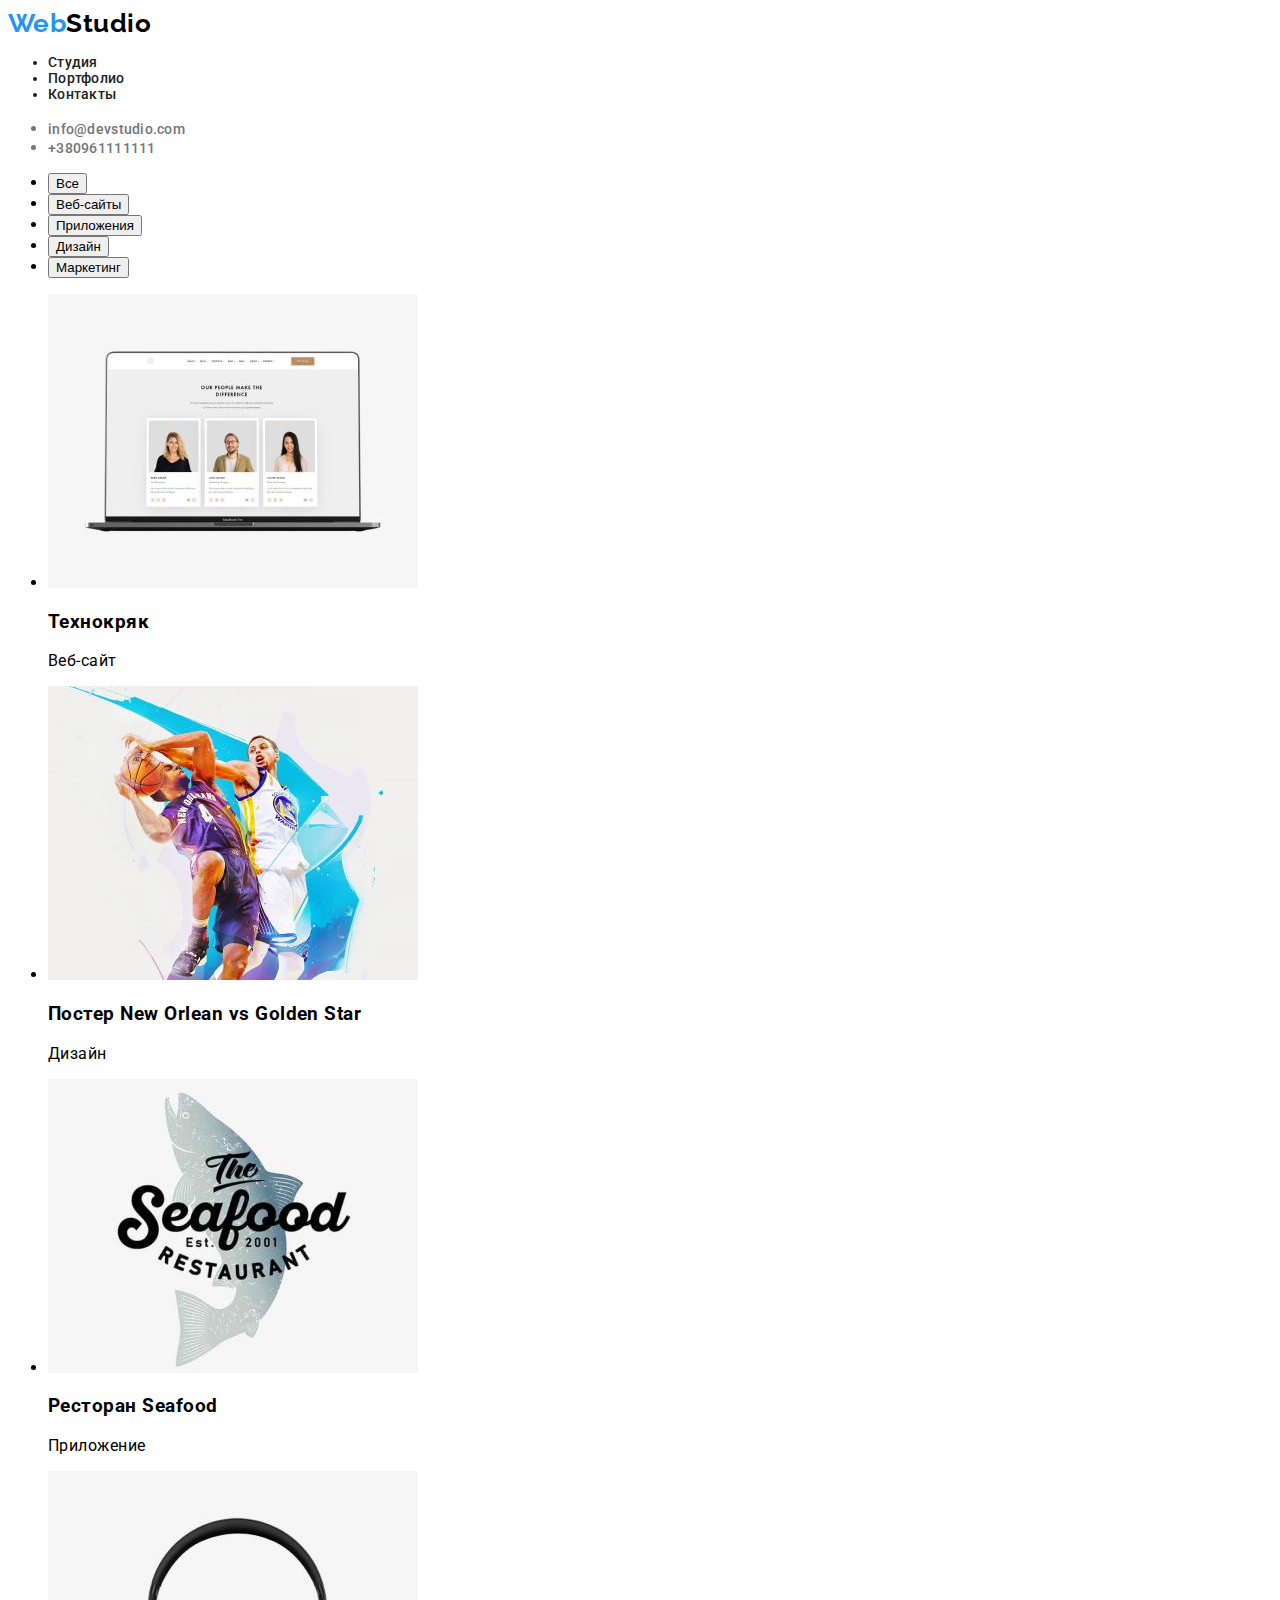
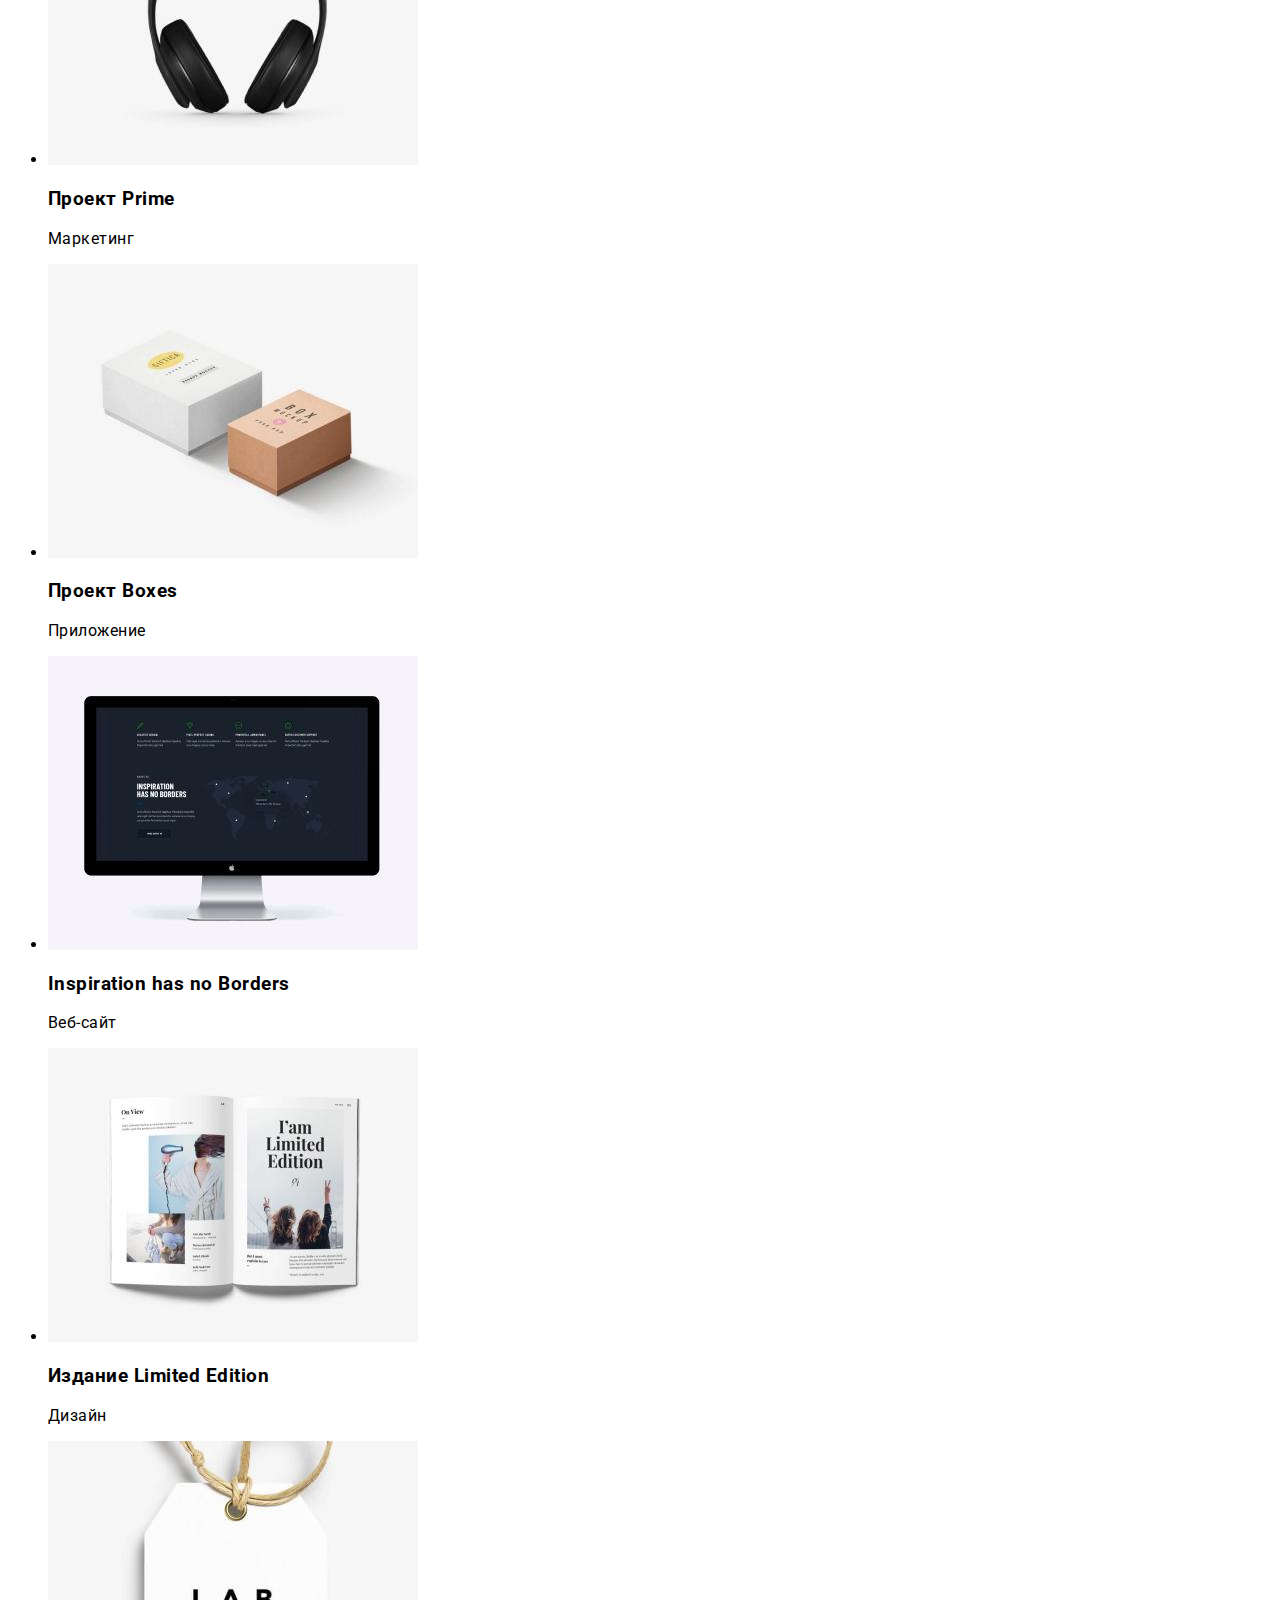
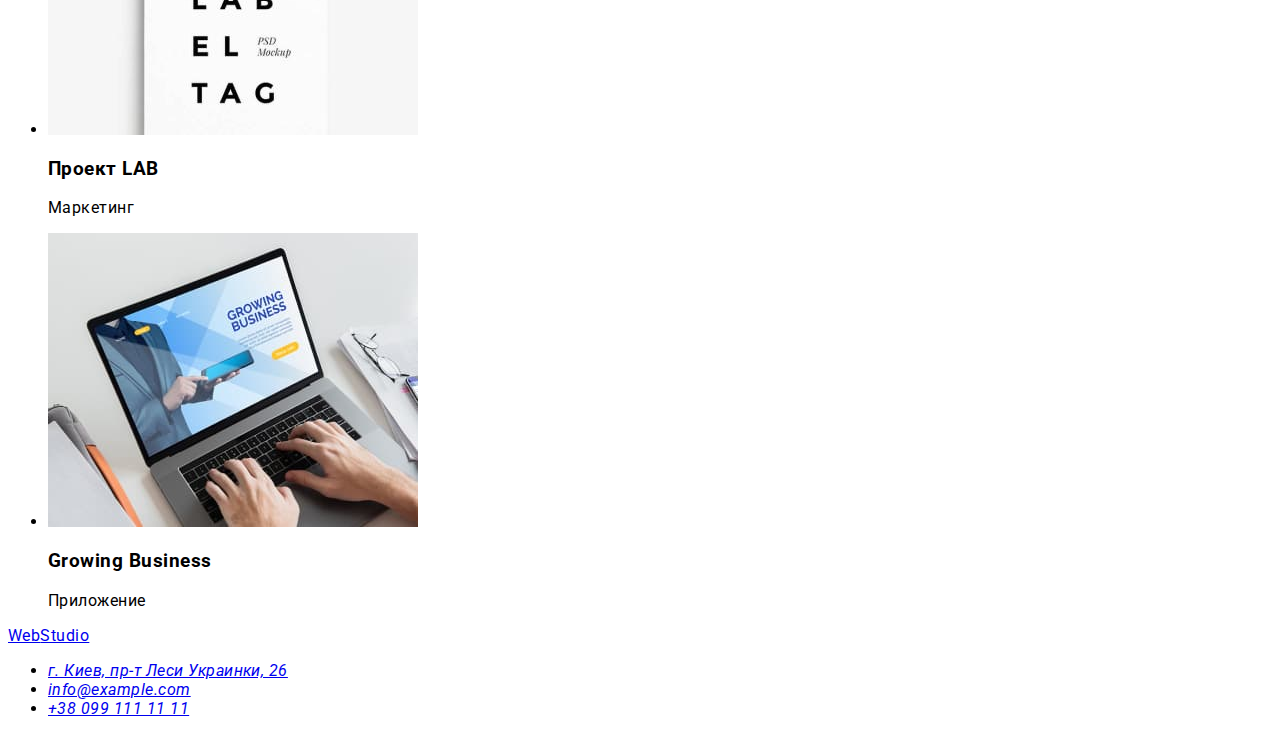
==== portfolio.html @ 9c573a6d "finished_header" ====
<!DOCTYPE html>
<html lang="ru">

<head>
    <meta charset="UTF-8" />
    <meta http-equiv="X-UA-Compatible" content="IE=edge" />
    <meta name="viewport" content="width=device-width, initial-scale=1.0" />
    <title>Портфолио</title>
    <link rel="preconnect" href="https://fonts.googleapis.com" />
    <link rel="preconnect" href="https://fonts.gstatic.com" crossorigin />
    <link
        href="https://fonts.googleapis.com/css2?family=Raleway:wght@700&family=Roboto:wght@400;500;700;900&display=swap"
        rel="stylesheet" />
    <link rel="stylesheet" href="./css/style.css" />
</head>

<body>
    <header class="header">
        <nav>
            <a href="./index.html" class="header-logo link"><span class="header-logo-text-1">Web</span><span class="header-logo-text-2">Studio</span></a>
            <ul class="header-list">
                <li class="header-item"><a class="header-link link" href="./index.html">Студия</a></li>
                <li class="header-item"><a class="header-link link" href="./portfolio.html">Портфолио</a></li>
                <li class="header-item"><a class="header-link link" href="">Контакты</a></li>
            </ul>
        </nav>
            <ul class="contacts-list">
                <li class="contacts-item"><a class="contacts-item-link header-link link" href="mailto:info@devstudio.com">info@devstudio.com</a></li>
                <li class="contacts-item"><a class="contacts-item-link header-link link" href="tel:+380961111111">+380961111111</a></li>
            </ul>
    </header>
    <main>
        <section>
            <h2 hidden>Фильтр работ</h2>
            <ul>
                <li><button type="button">Все</button></li>
                <li><button type="button">Веб-сайты</button></li>
                <li><button type="button">Приложения</button></li>
                <li><button type="button">Дизайн</button></li>
                <li><button type="button">Маркетинг</button></li>
            </ul>
        </section>
        <section>
            <h2 hidden>Примеры работ</h2>
            <ul>
                <li>
                    <img src="./images/portfolio/project_1.jpg" width="370"
                        alt="изображение ноутбука с открытой страницей сайта" />
                    <h3>Технокряк</h3>
                    <p>Веб-сайт</p>
                </li>
                <li>
                    <img src="./images/portfolio/project_2.jpg" width="370" alt="изображение двух баскетболистов" />
                    <h3>Постер <span lang="en">New Orlean vs Golden Star</span></h3>
                    <p>Дизайн</p>
                </li>
                <li>
                    <img src="./images/portfolio/project_3.jpg" width="370" alt="изображение логотипа ресторана" />
                    <h3>Ресторан <span lang="en">Seafood</span></h3>
                    <p>Приложение</p>
                </li>
                <li>
                    <img src="./images/portfolio/project_4.jpg" width="370" alt="изображение наушников" />
                    <h3>Проект <span lang="en">Prime</span></h3>
                    <p>Маркетинг</p>
                </li>
                <li>
                    <img src="./images/portfolio/project_5.jpg" width="370" alt="изображение двух коробок" />
                    <h3>Проект <span lang="en">Boxes</span></h3>
                    <p>Приложение</p>
                </li>
                <li>
                    <img src="./images/portfolio/project_6.jpg" width="370" alt="изображение монитора с Веб-сайтом" />
                    <h3 lang="en">Inspiration has no Borders</h3>
                    <p>Веб-сайт</p>
                </li>
                <li>
                    <img src="./images/portfolio/project_7.jpg" width="370" alt="изображение открытой киниги" />
                    <h3>Издание <span lang="en">Limited Edition</span></h3>
                    <p>Дизайн</p>
                </li>
                <li>
                    <img src="./images/portfolio/project_8.jpg" width="370" alt="изображение бирки с буквами" />
                    <h3>Проект <span lang="en">LAB</span></h3>
                    <p>Маркетинг</p>
                </li>
                <li>
                    <img src="./images/portfolio/project_9.jpg" width="370"
                        alt="изображение ноутбука и набора текста" />
                    <h3>Growing Business</h3>
                    <p>Приложение</p>
                </li>
            </ul>
        </section>
    </main>
    <footer>
        <a href="./index.html"><span>Web</span><span>Studio</span></a>
        <address>
            <ul>
                <li>
                    <a href="https://goo.gl/maps/av5Dg6FvkVRe6jFr5">г. Киев, пр-т Леси Украинки, 26</a>
                </li>
                <li><a href="mailto:info@example.com">info@example.com</a></li>
                <li><a href="tel:+380991111111">+38 099 111 11 11</a></li>
            </ul>
        </address>
    </footer>
</body>

</html>
---- css/style.css ----
:root {
    --primary-text-color: #212121;
    --secondary-text-color: #757575;
    --accent-color: #2196F3;

}

body {
    font-family: 'Roboto', sans-serif;
    letter-spacing: 0.03em;
}

.header-logo {
    font-family: 'Raleway', sans-serif;
    font-weight: 700;
    font-size: 26px;
    line-height: 1.19;
}

.link {
    text-decoration: none;
} 
.link:hover,
.link:focus {
    color: var(--accent-color);
}

.header-logo-text-1 {
    color: var(--accent-color) ;

}

.header-logo-text-2 {
    color: #000000;
    }
.header-item, .header-link {
    color: var(--primary-text-color);
    font-weight: 500;
    font-size: 14px; 
    line-height: 1.14;
    letter-spacing: 0.02em;
}   

.contacts-item, .contacts-item-link {
    color: var(--secondary-text-color);

}
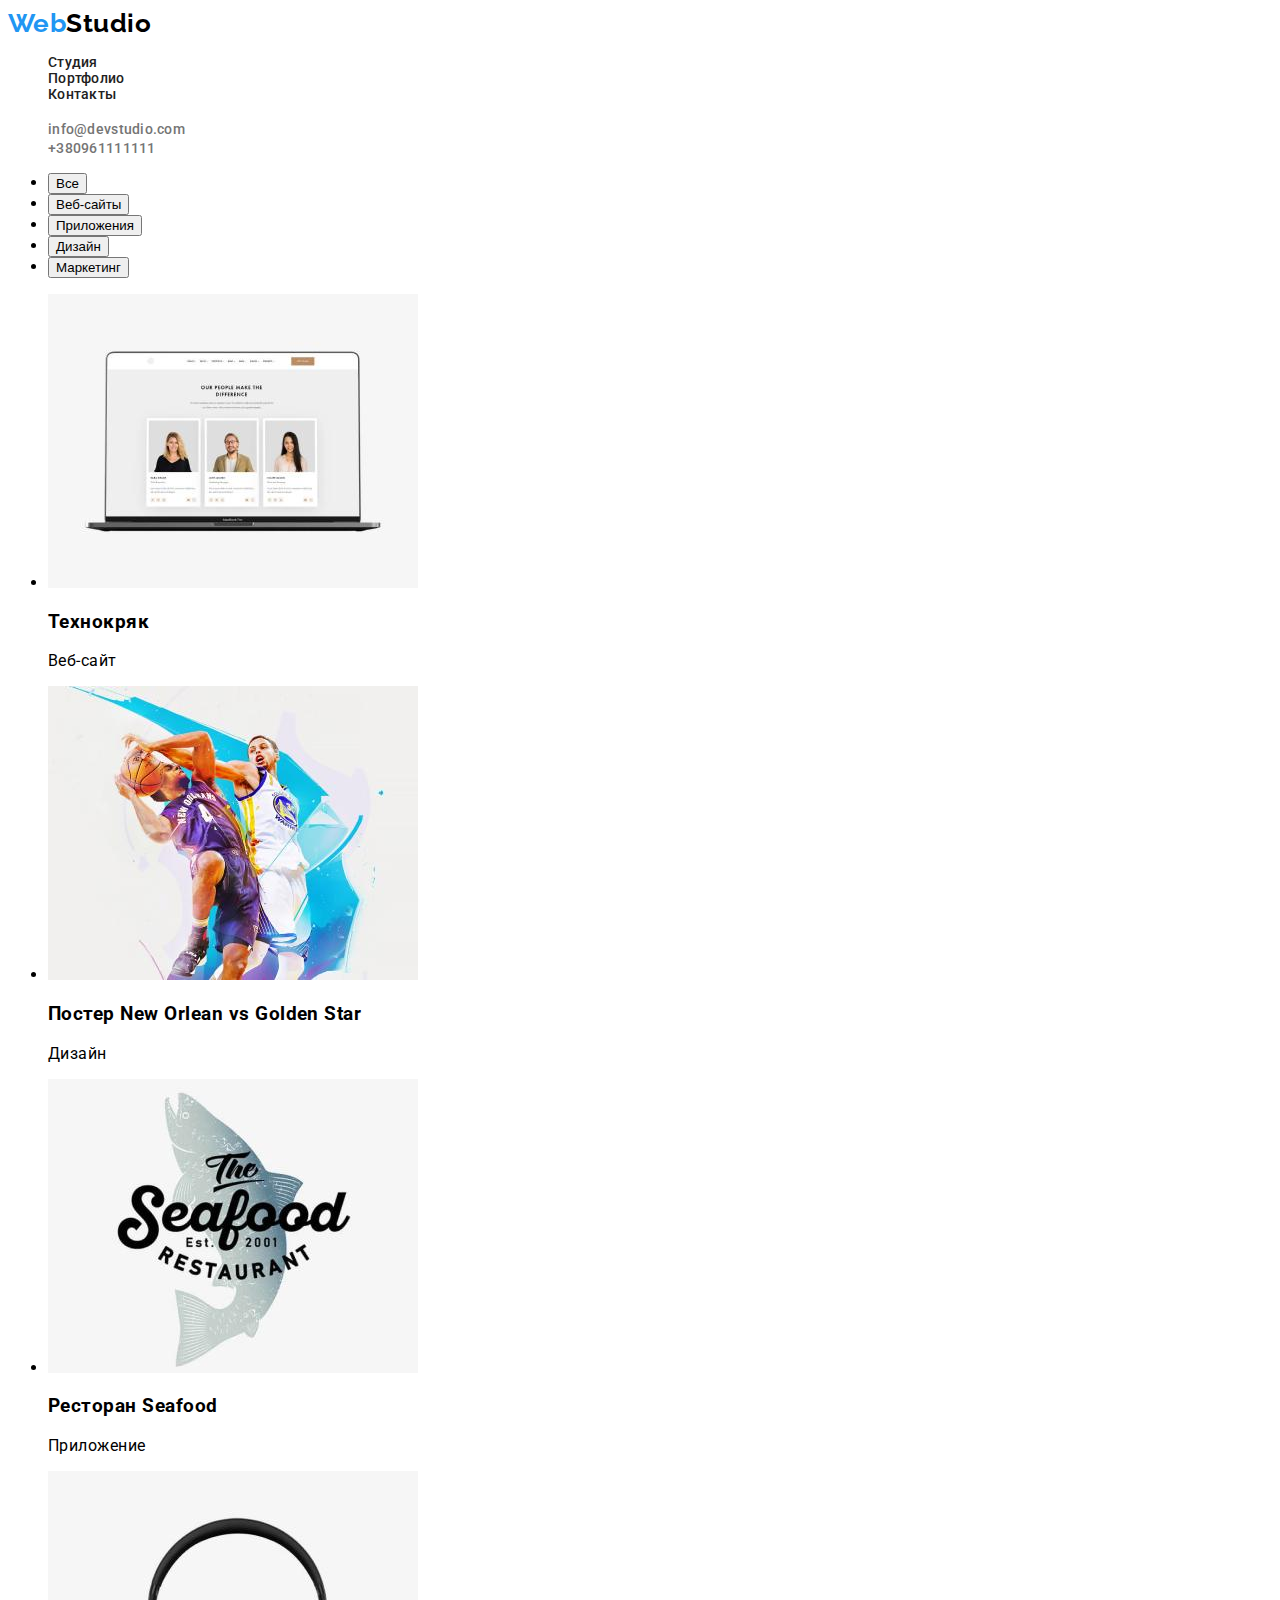
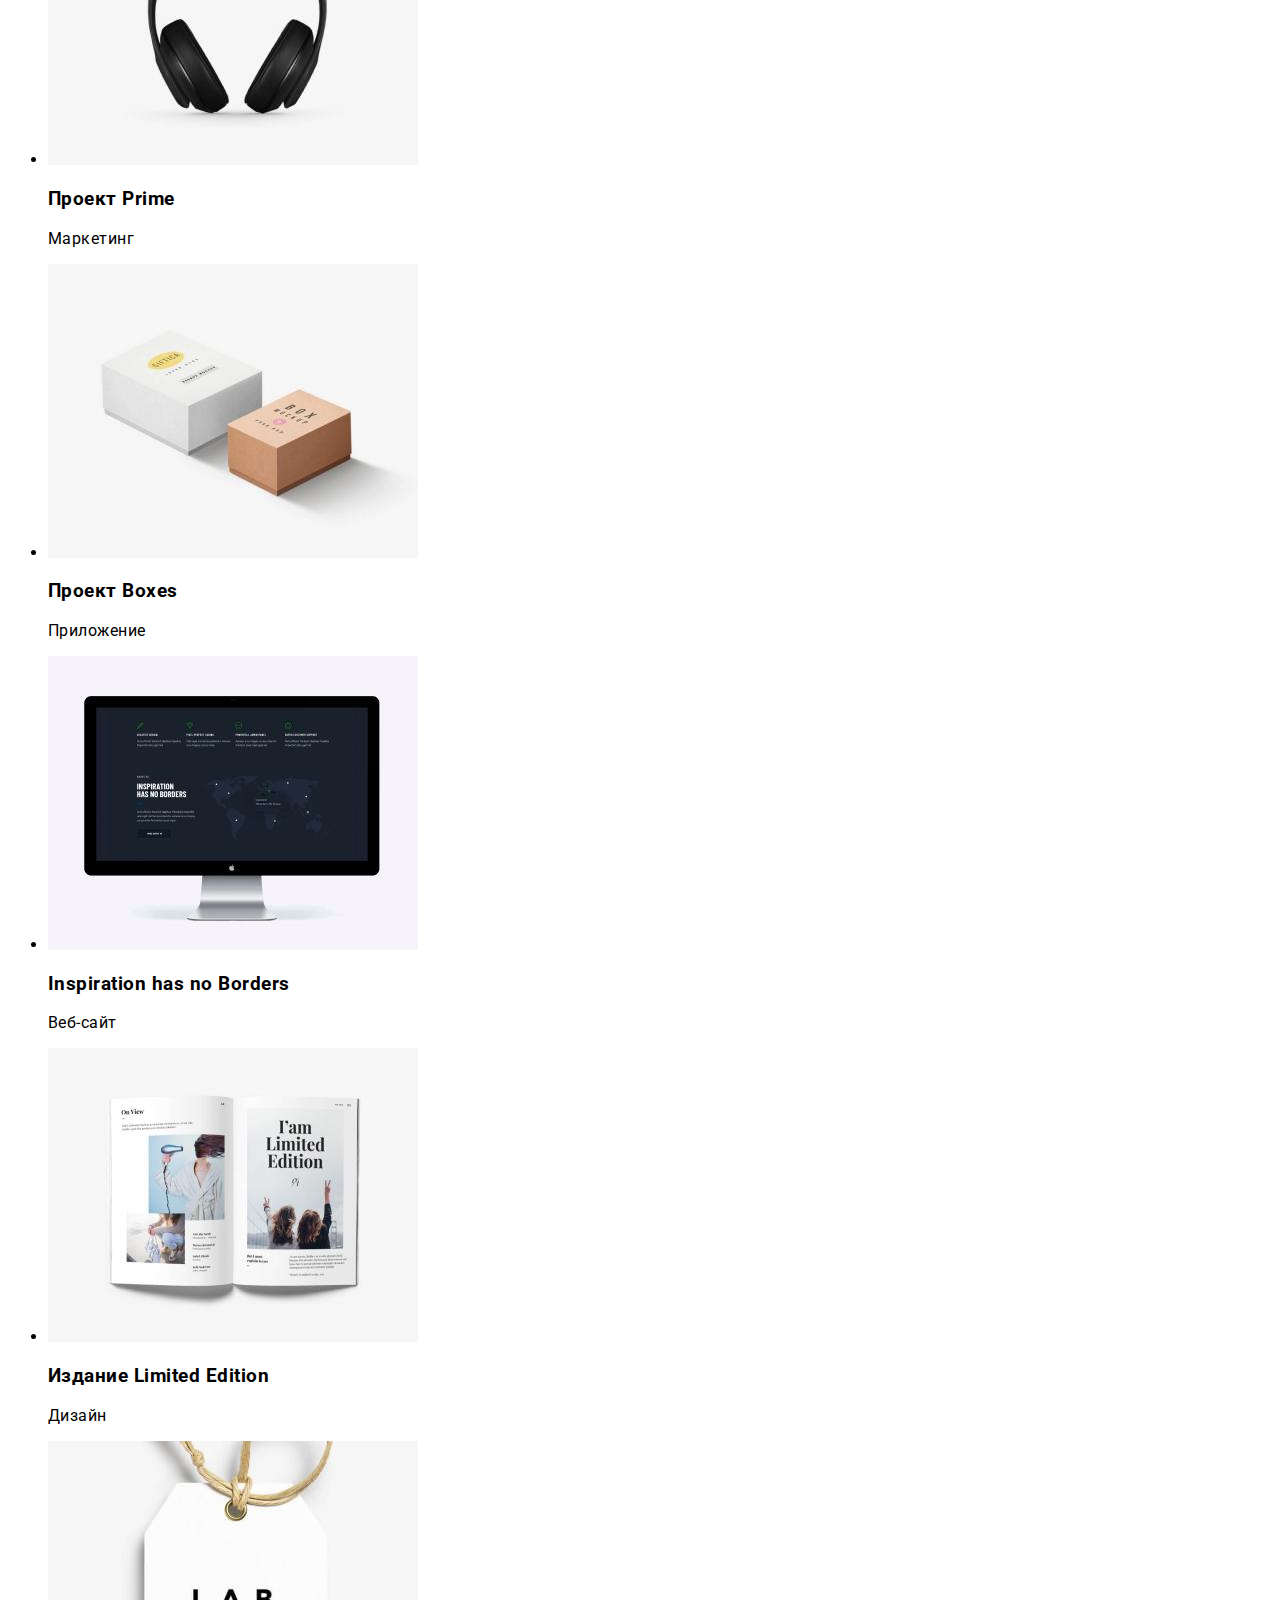
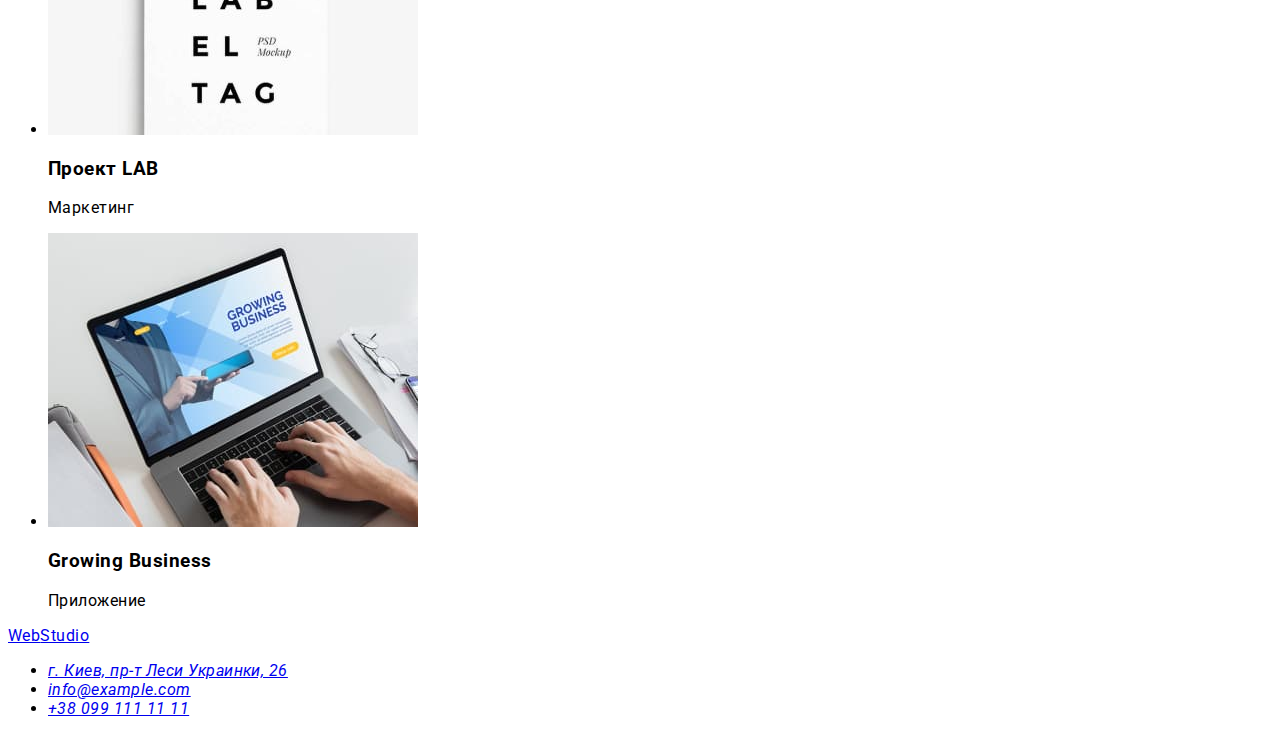
==== commit 5473b60e: "header_fix" ====
--- a/portfolio.html
+++ b/portfolio.html
@@ -18,13 +18,13 @@
     <header class="header">
         <nav>
             <a href="./index.html" class="header-logo link"><span class="header-logo-text-1">Web</span><span class="header-logo-text-2">Studio</span></a>
-            <ul class="header-list">
+            <ul class="header-list list">
                 <li class="header-item"><a class="header-link link" href="./index.html">Студия</a></li>
                 <li class="header-item"><a class="header-link link" href="./portfolio.html">Портфолио</a></li>
                 <li class="header-item"><a class="header-link link" href="">Контакты</a></li>
             </ul>
         </nav>
-            <ul class="contacts-list">
+            <ul class="contacts-list list">
                 <li class="contacts-item"><a class="contacts-item-link header-link link" href="mailto:info@devstudio.com">info@devstudio.com</a></li>
                 <li class="contacts-item"><a class="contacts-item-link header-link link" href="tel:+380961111111">+380961111111</a></li>
             </ul>
--- a/css/style.css
+++ b/css/style.css
@@ -15,6 +15,10 @@
     font-weight: 700;
     font-size: 26px;
     line-height: 1.19;
+}
+
+.list {
+    list-style: none;
 }
 
 .link {
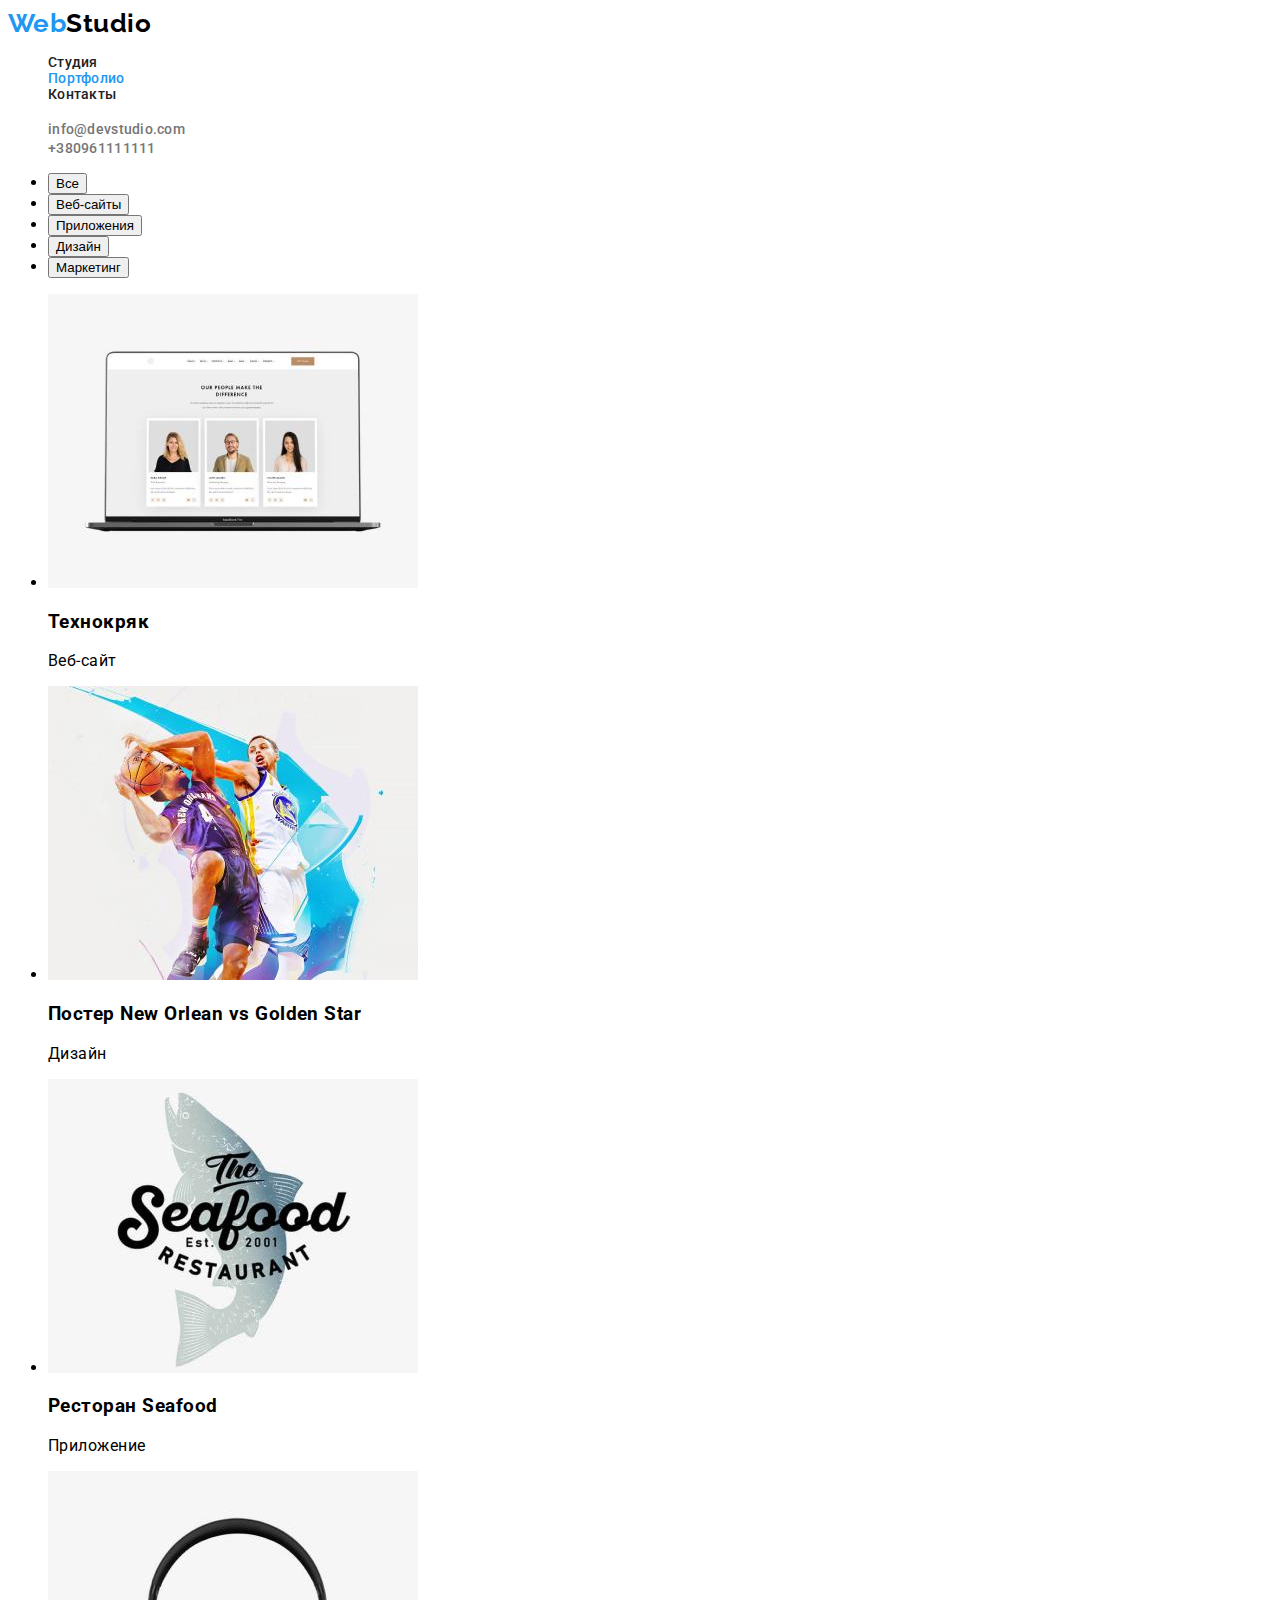
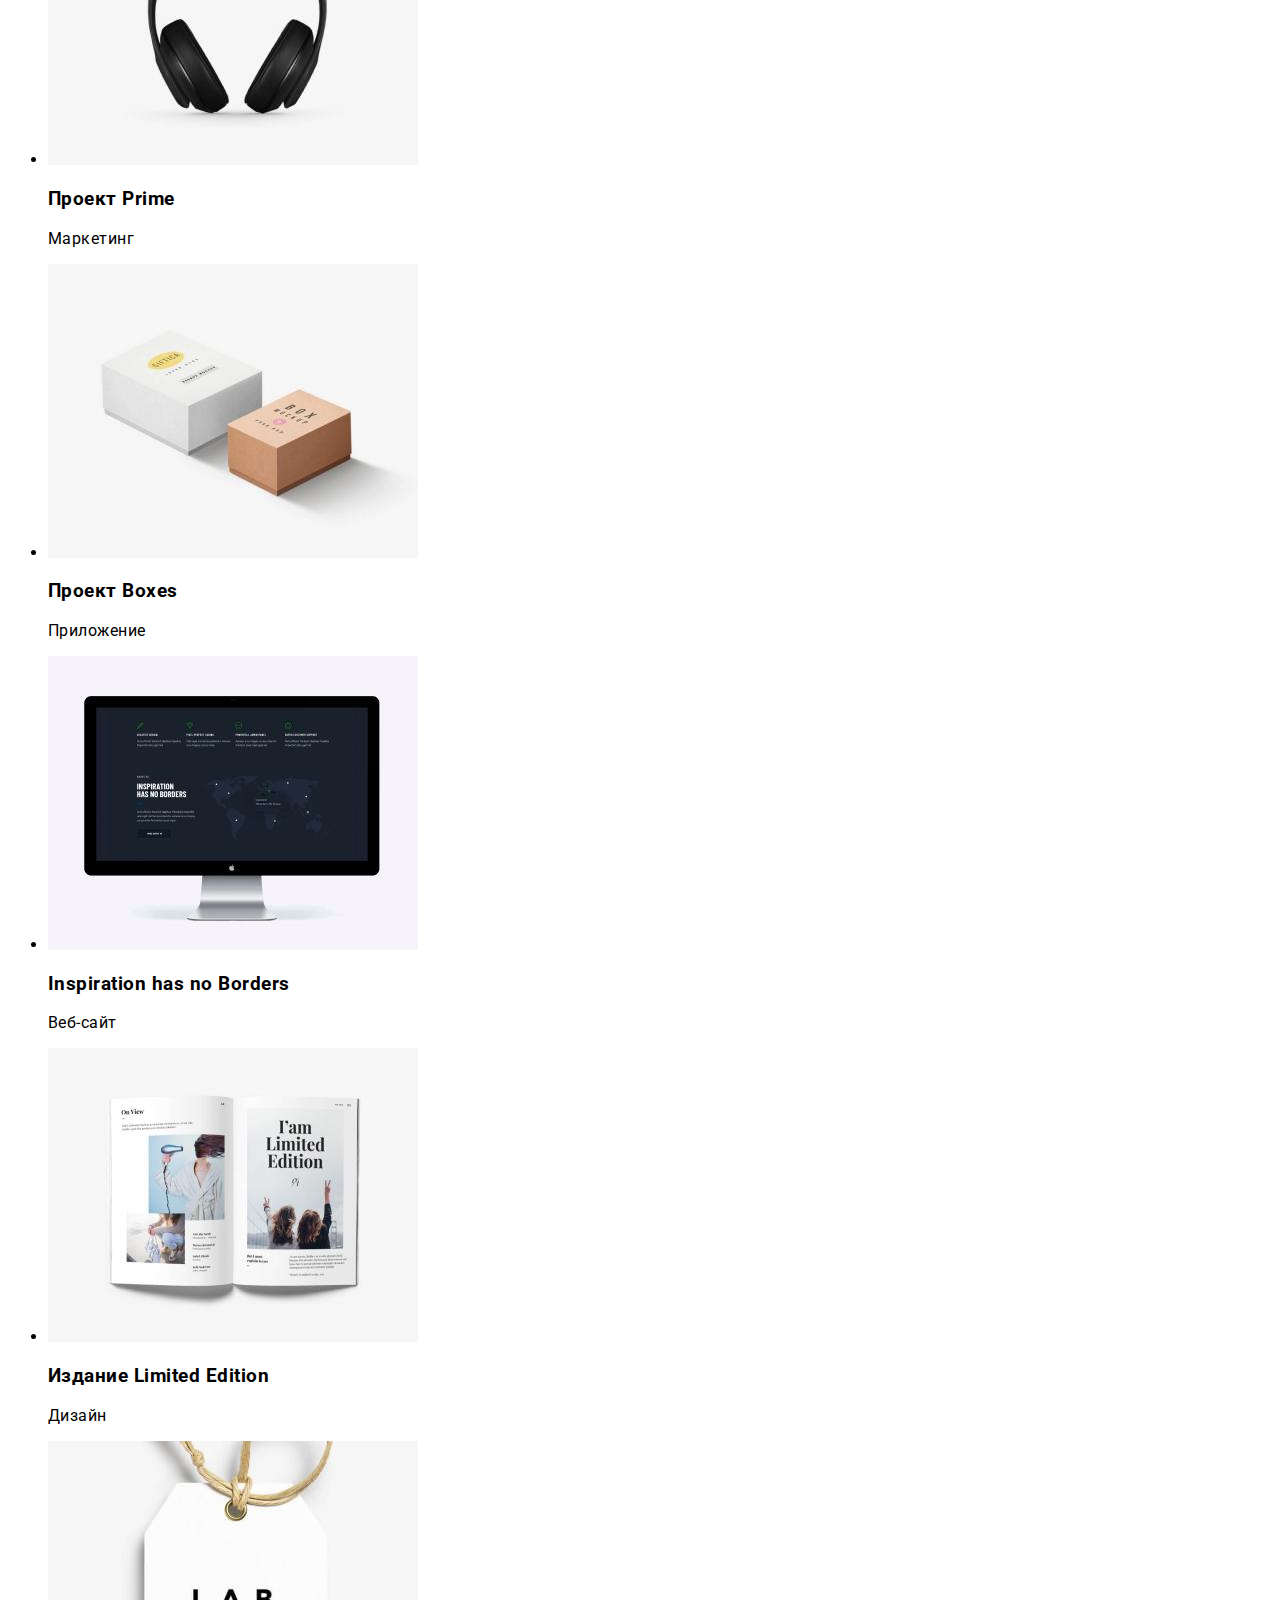
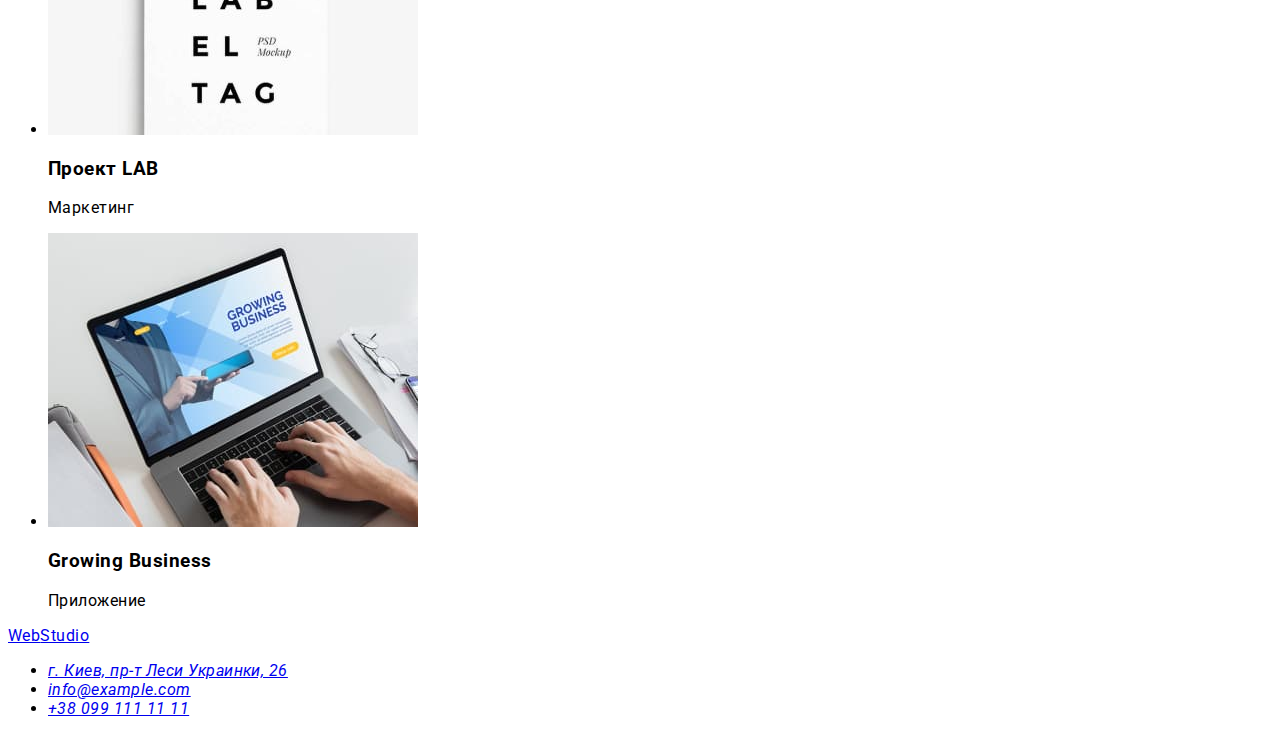
==== commit d3fd101e: "add current class" ====
--- a/portfolio.html
+++ b/portfolio.html
@@ -16,11 +16,11 @@
 
 <body>
     <header class="header">
-        <nav>
+        <nav class="hedaer-nav">
             <a href="./index.html" class="header-logo link"><span class="header-logo-text-1">Web</span><span class="header-logo-text-2">Studio</span></a>
             <ul class="header-list list">
                 <li class="header-item"><a class="header-link link" href="./index.html">Студия</a></li>
-                <li class="header-item"><a class="header-link link" href="./portfolio.html">Портфолио</a></li>
+                <li class="header-item"><a class="header-link link current" href="./portfolio.html">Портфолио</a></li>
                 <li class="header-item"><a class="header-link link" href="">Контакты</a></li>
             </ul>
         </nav>
@@ -29,6 +29,7 @@
                 <li class="contacts-item"><a class="contacts-item-link header-link link" href="tel:+380961111111">+380961111111</a></li>
             </ul>
     </header>
+    <main>
     <main>
         <section>
             <h2 hidden>Фильтр работ</h2>
--- a/css/style.css
+++ b/css/style.css
@@ -37,6 +37,7 @@
 .header-logo-text-2 {
     color: #000000;
     }
+
 .header-item, .header-link {
     color: var(--primary-text-color);
     font-weight: 500;
@@ -45,7 +46,32 @@
     letter-spacing: 0.02em;
 }   
 
+.header-list .header-link.current {
+    color: var(--accent-color);
+}
+
 .contacts-item, .contacts-item-link {
     color: var(--secondary-text-color);
 
+}
+
+.hero {
+    background-color: #2F303A;
+}
+
+.hero-title {
+font-weight: 900;
+font-size: 44px;
+line-height: 1.36;
+letter-spacing: 0.06em;
+text-transform: uppercase;
+color: #FFFFFF;
+}
+
+.hero-btn {
+width: 200px;
+height: 50px;
+background: #2196F3;
+box-shadow: 0px 4px 4px rgba(0, 0, 0, 0.15);
+border-radius: 4px;
 }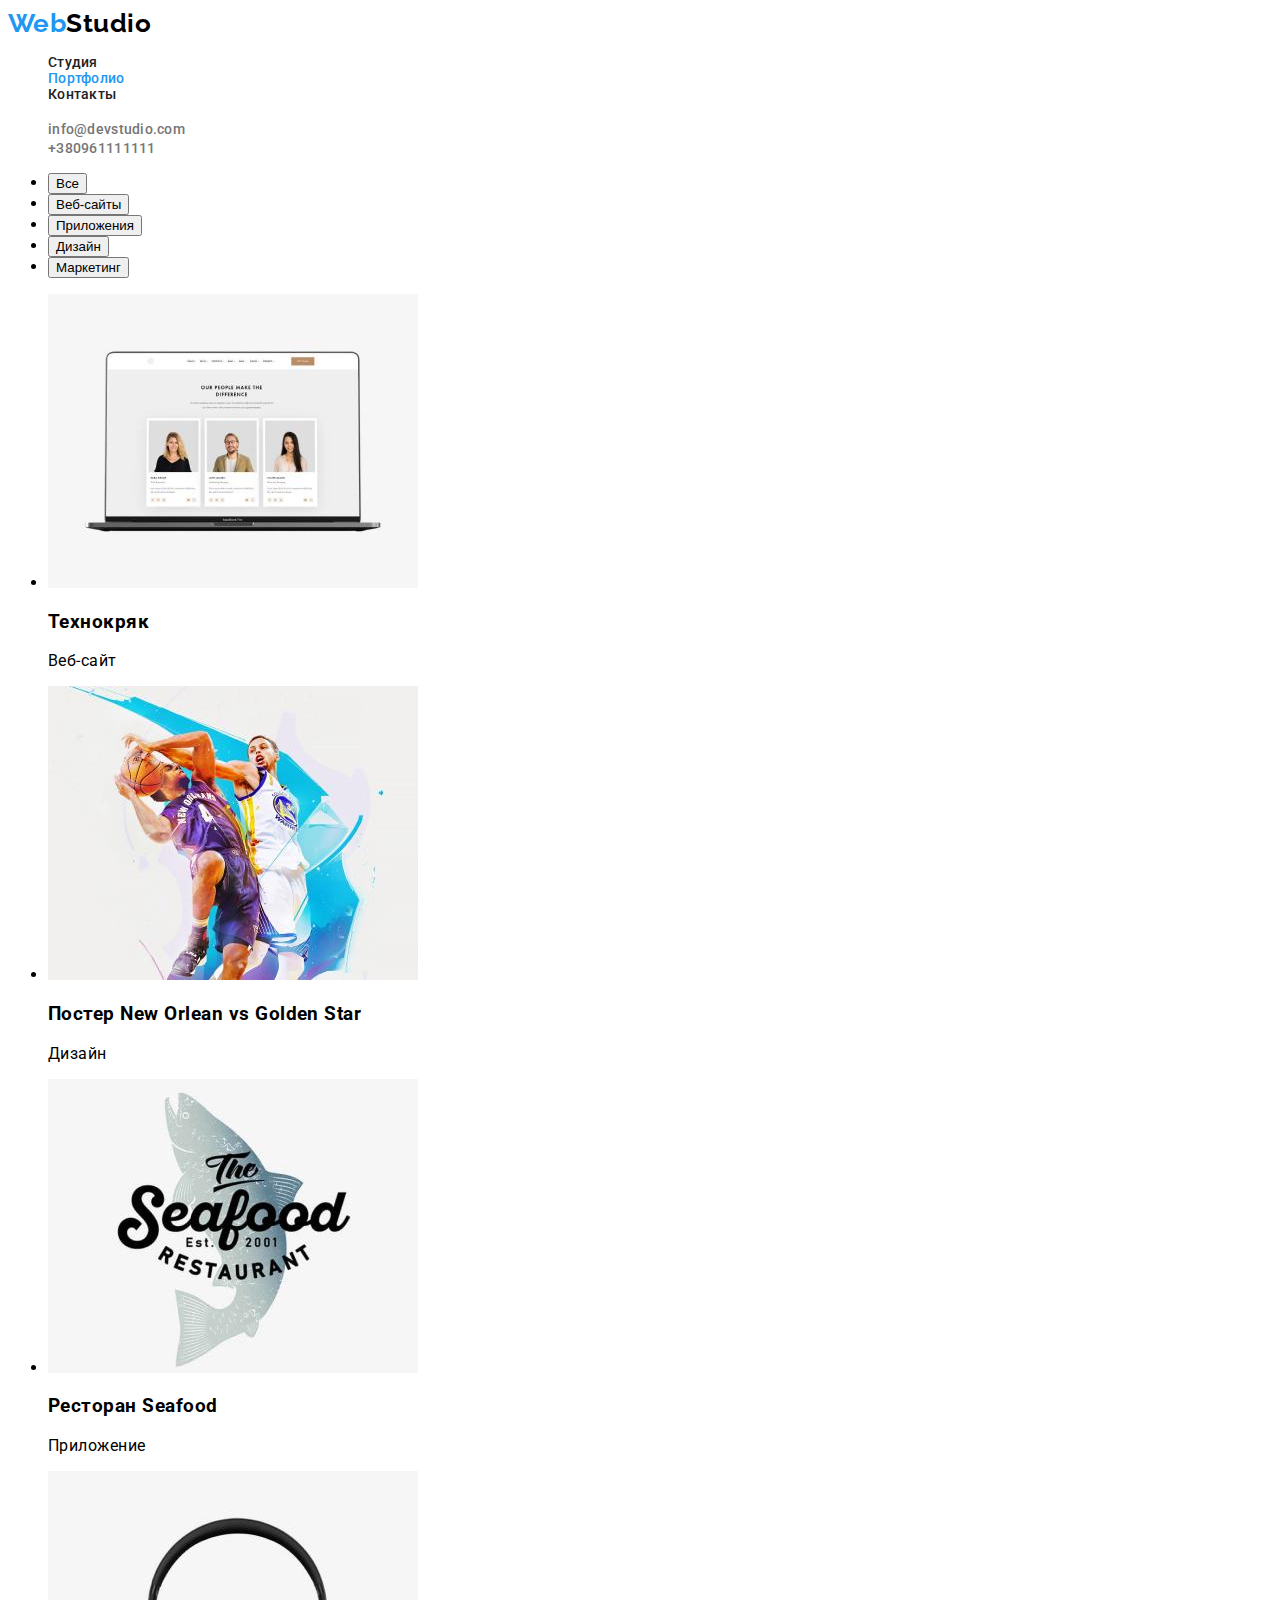
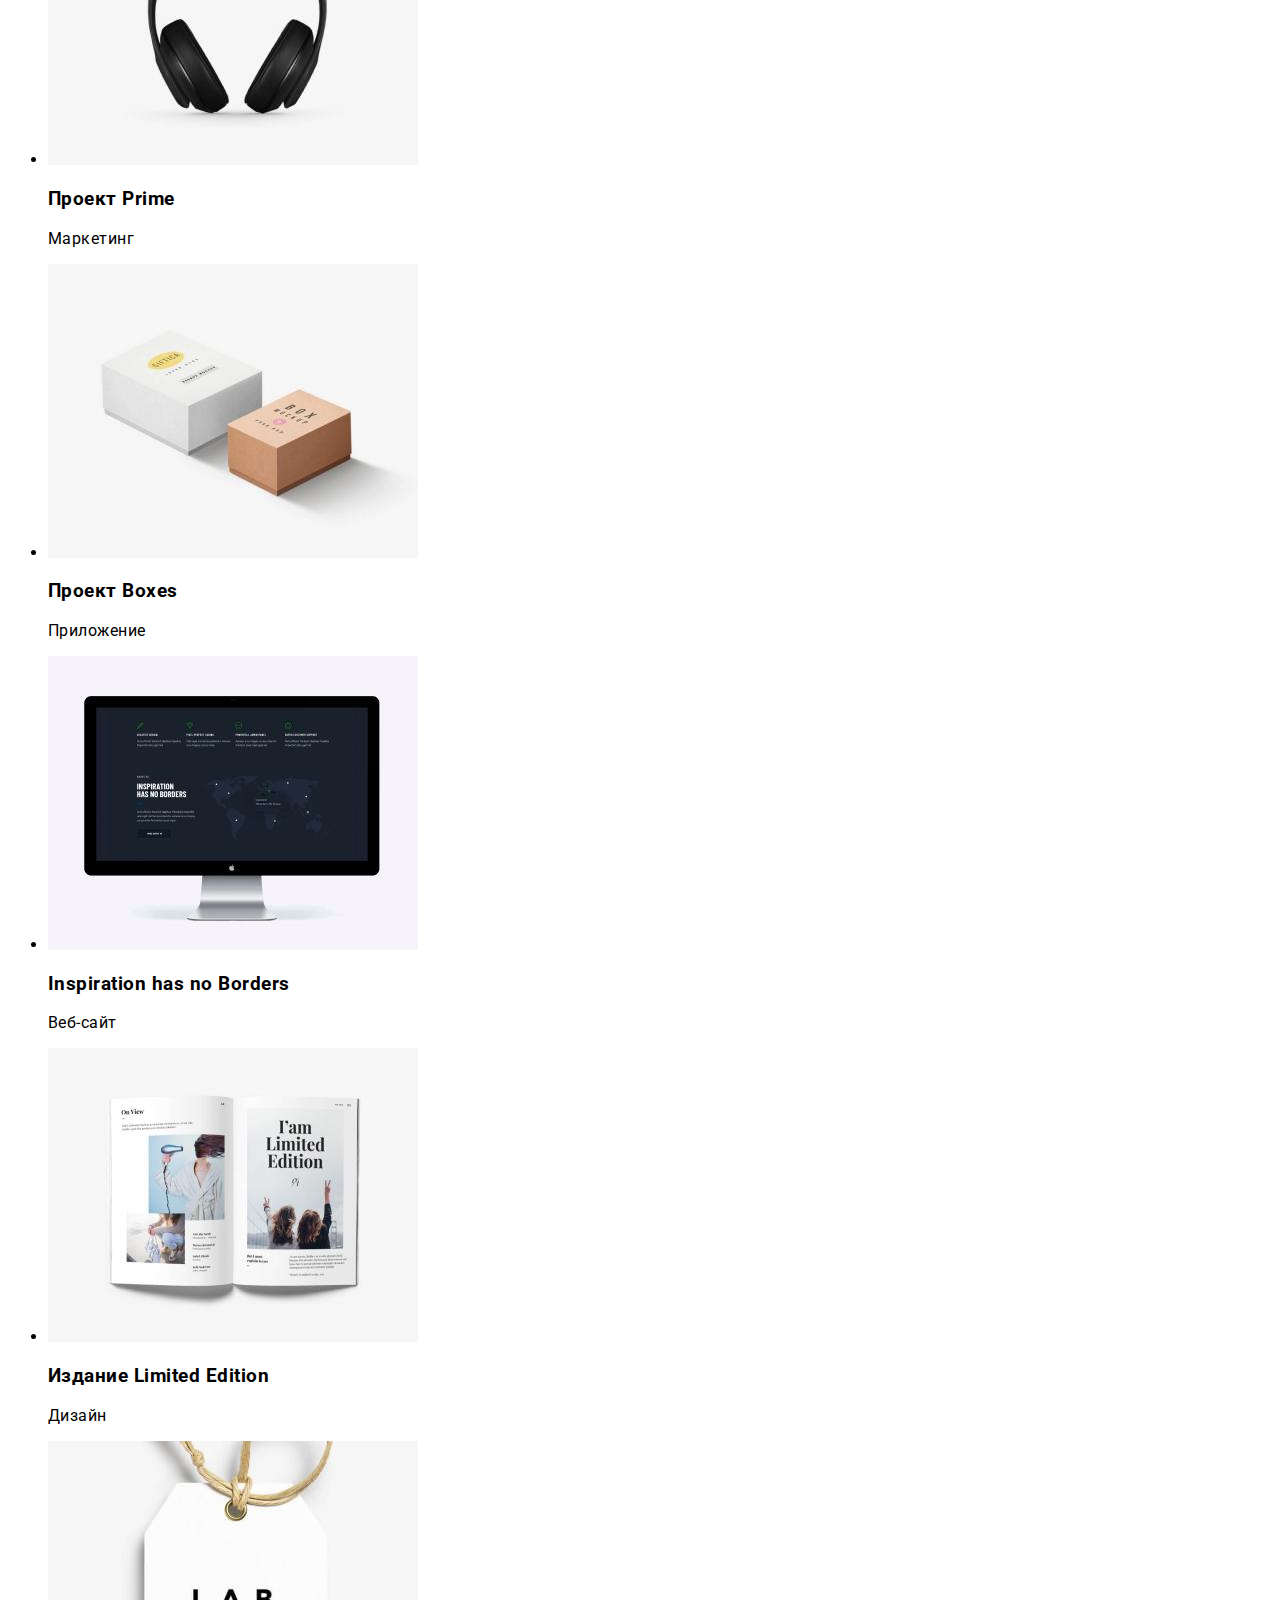
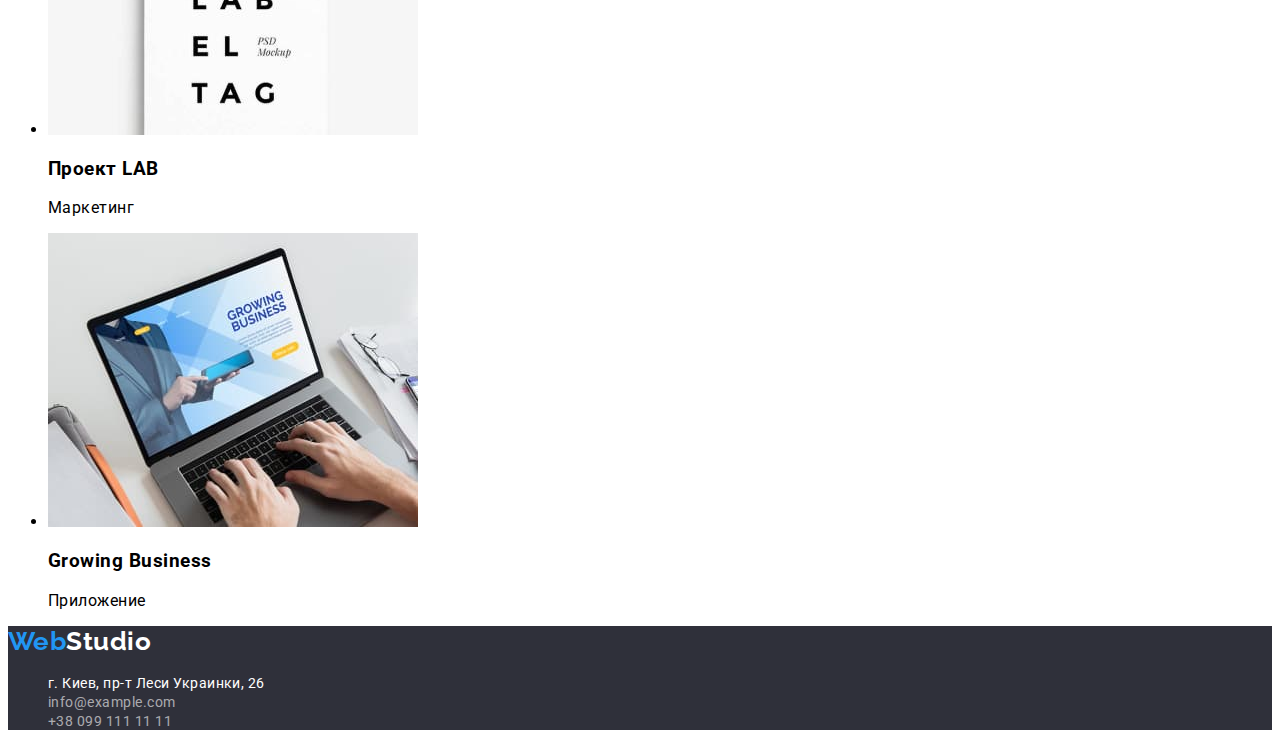
==== commit 52e48053: "footer fin" ====
--- a/portfolio.html
+++ b/portfolio.html
@@ -17,7 +17,7 @@
 <body>
     <header class="header">
         <nav class="hedaer-nav">
-            <a href="./index.html" class="header-logo link"><span class="header-logo-text-1">Web</span><span class="header-logo-text-2">Studio</span></a>
+            <a href="./index.html" class="header-logo link"><span lang="en" class="header-logo-text-1">Web</span><span lang="en" class="header-logo-text-2">Studio</span></a>
             <ul class="header-list list">
                 <li class="header-item"><a class="header-link link" href="./index.html">Студия</a></li>
                 <li class="header-item"><a class="header-link link current" href="./portfolio.html">Портфолио</a></li>
@@ -94,15 +94,13 @@
             </ul>
         </section>
     </main>
-    <footer>
-        <a href="./index.html"><span>Web</span><span>Studio</span></a>
-        <address>
-            <ul>
-                <li>
-                    <a href="https://goo.gl/maps/av5Dg6FvkVRe6jFr5">г. Киев, пр-т Леси Украинки, 26</a>
-                </li>
-                <li><a href="mailto:info@example.com">info@example.com</a></li>
-                <li><a href="tel:+380991111111">+38 099 111 11 11</a></li>
+    <footer class="footer">
+        <a href="./index.html" class="header-logo link"><span lang="en" class="header-logo-text-1">Web</span><span lang="en" class="header-logo-text-2-footer">Studio</span></a>
+        <address class="adress">
+            <ul class="footer-list list">
+                <li class="footer-item"><a class="footer-link adress-link" href="https://goo.gl/maps/av5Dg6FvkVRe6jFr5" target="_blank">г. Киев, пр-т Леси Украинки, 26</a></li>
+                <li class="footer-item"><a class="footer-link" href="mailto:info@example.com">info@example.com</a></li>
+                <li class="footer-item"><a class="footer-link" href="tel:+380991111111">+38 099 111 11 11</a></li>
             </ul>
         </address>
     </footer>
--- a/css/style.css
+++ b/css/style.css
@@ -27,6 +27,13 @@
 .link:hover,
 .link:focus {
     color: var(--accent-color);
+}
+
+.section-title {
+    color: var(--primary-text-color);
+    font-weight: 700;
+    font-size: 36px;
+    line-height: 1.16;
 }
 
 .header-logo-text-1 {
@@ -60,18 +67,84 @@
 }
 
 .hero-title {
-font-weight: 900;
-font-size: 44px;
-line-height: 1.36;
-letter-spacing: 0.06em;
-text-transform: uppercase;
-color: #FFFFFF;
+    font-weight: 900;
+    font-size: 44px;
+    line-height: 1.36;
+    letter-spacing: 0.06em;
+    text-transform: uppercase;
+    color: #FFFFFF;
 }
 
 .hero-btn {
-width: 200px;
-height: 50px;
-background: #2196F3;
-box-shadow: 0px 4px 4px rgba(0, 0, 0, 0.15);
-border-radius: 4px;
+    width: 200px;
+    height: 50px;
+    background: #2196F3;
+    box-shadow: 0px 4px 4px rgba(0, 0, 0, 0.15);
+    border-radius: 4px;
+    font-weight: 700;
+    font-size: 16px;
+    line-height: 1.87;
+    text-align: center;
+    letter-spacing: 0.06em;
+    color: #FFFFFF;
+}
+
+.features-title {
+    color: var(--primary-text-color);
+    font-weight: 700;
+    font-size: 14px;
+    line-height: 1.14;
+    text-transform: uppercase;
+
+}
+
+.features-subtitle {
+    color: var(--secondary-text-color);
+    font-size: 14px;
+    line-height: 1.71;
+}
+
+.team {
+    background-color: #F5F4FA;
+}
+
+.team-title {
+    color: var(--primary-text-color);
+    font-weight: 500;
+    font-size: 16px;
+    line-height: 1.18;
+}
+
+.team-subtitle {
+    color: var(--secondary-text-color);
+    font-size: 16px;
+    line-height: 1.18px;
+}
+
+.footer {
+    background-color: #2F303A;
+}
+
+.header-logo-text-2-footer {
+    color: #FFFFFF
+}
+
+.footer-item .footer-link {
+    text-decoration: none;
+    text-transform: none;
+}
+
+.adress {
+    font-style: unset;
+}
+
+.footer-link {
+    font-weight: normal;
+    font-size: 14px;
+    line-height: 1.71px;
+    color: rgba(255, 255, 255, 0.6);
+}
+
+.adress-link {
+    color: #FFFFFF;
 }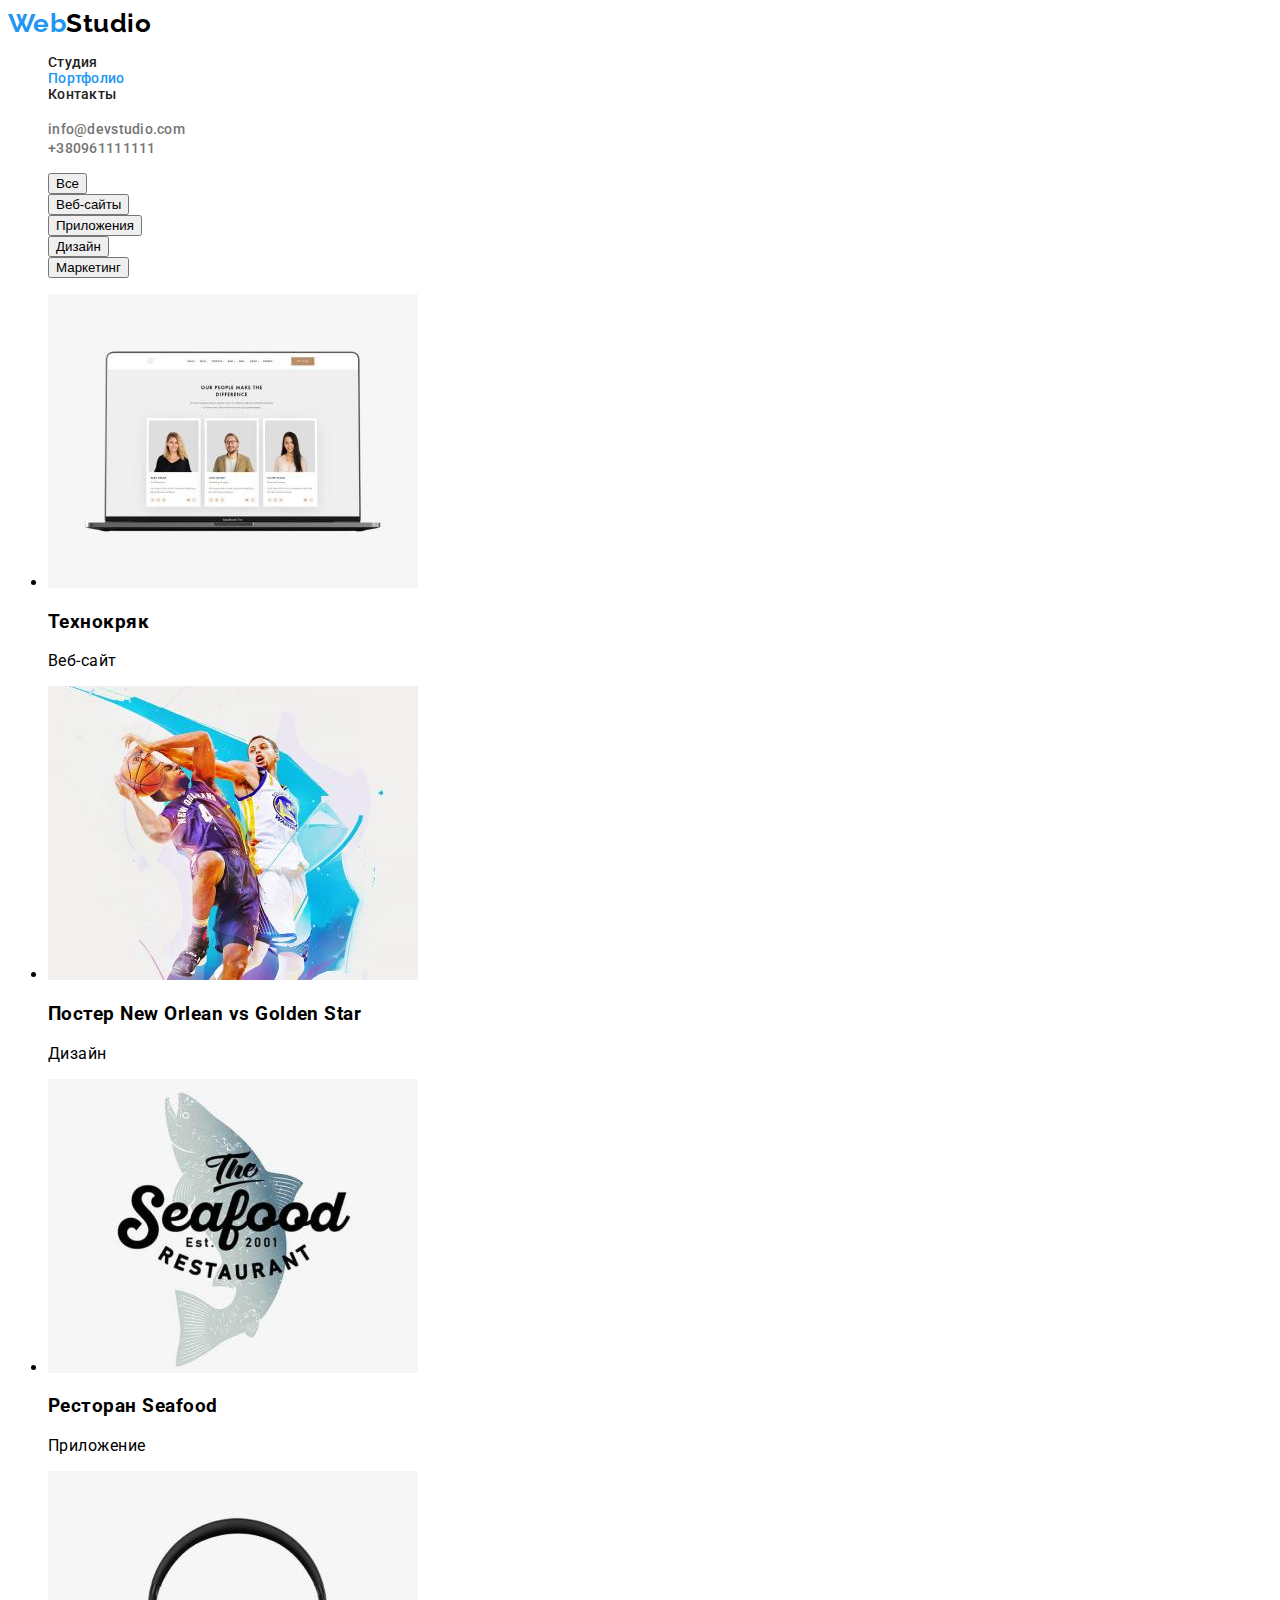
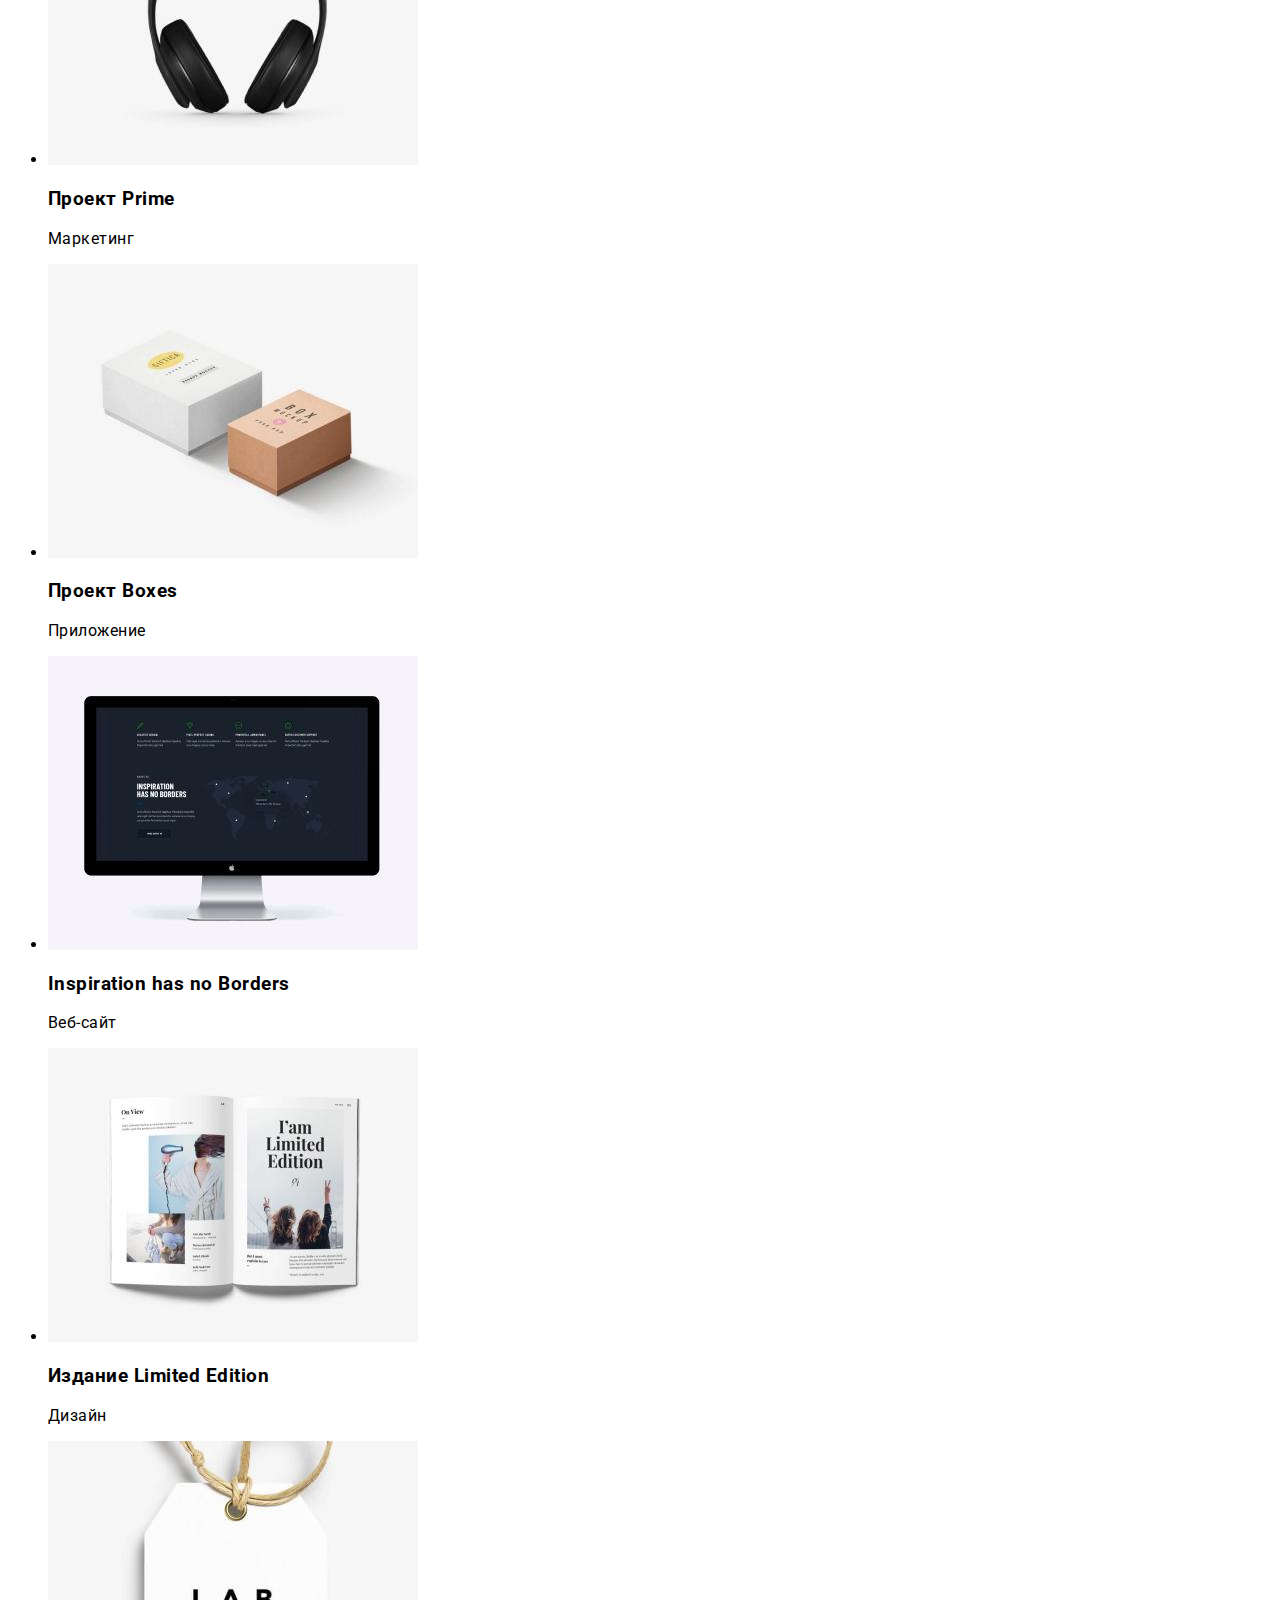
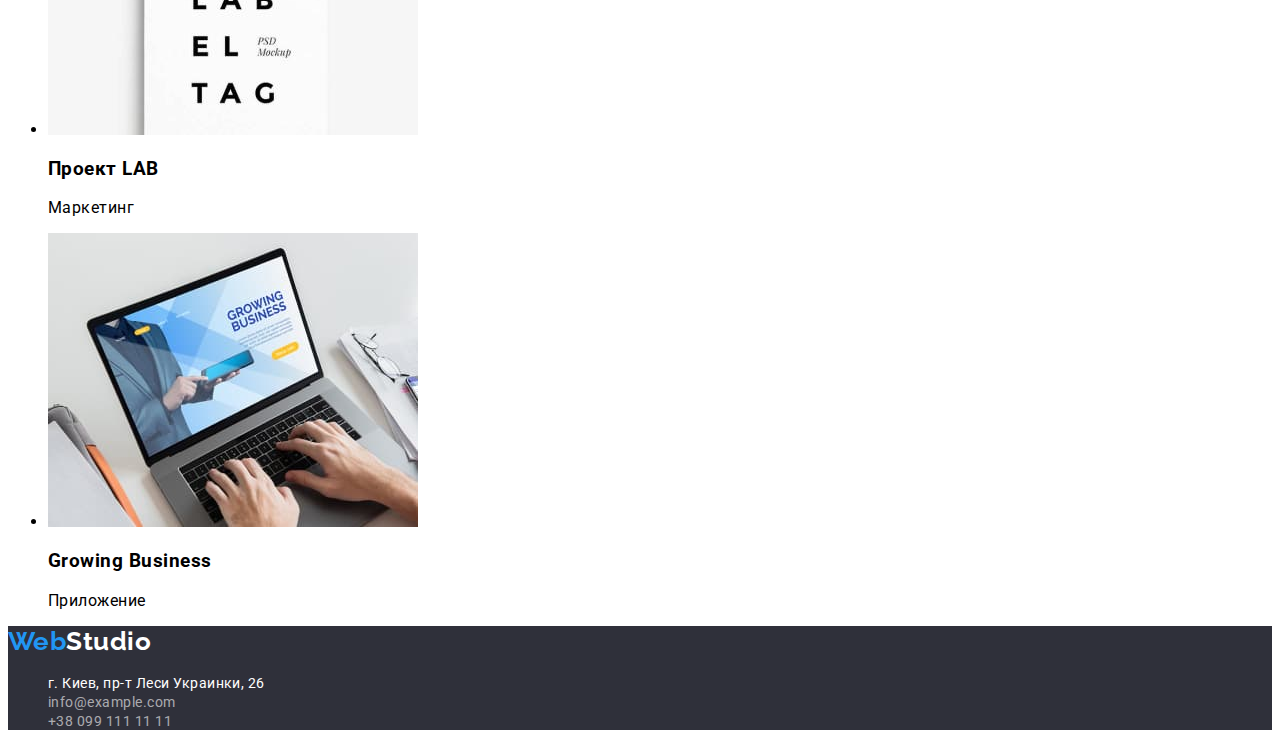
==== commit f65423b5: "potfolio start" ====
--- a/portfolio.html
+++ b/portfolio.html
@@ -31,14 +31,15 @@
     </header>
     <main>
     <main>
-        <section>
+        <!-- Filters -->
+        <section class="filters">
             <h2 hidden>Фильтр работ</h2>
-            <ul>
-                <li><button type="button">Все</button></li>
-                <li><button type="button">Веб-сайты</button></li>
-                <li><button type="button">Приложения</button></li>
-                <li><button type="button">Дизайн</button></li>
-                <li><button type="button">Маркетинг</button></li>
+            <ul class="filters-list list">
+                <li class="filters-item"><button type="button">Все</button></li>
+                <li class="filters-item"><button type="button">Веб-сайты</button></li>
+                <li class="filters-item"><button type="button">Приложения</button></li>
+                <li class="filters-item"><button type="button">Дизайн</button></li>
+                <li class="filters-item"><button type="button">Маркетинг</button></li>
             </ul>
         </section>
         <section>
--- a/css/style.css
+++ b/css/style.css
@@ -147,4 +147,8 @@
 
 .adress-link {
     color: #FFFFFF;
-}+}
+
+
+/* Portfolio Page */
+
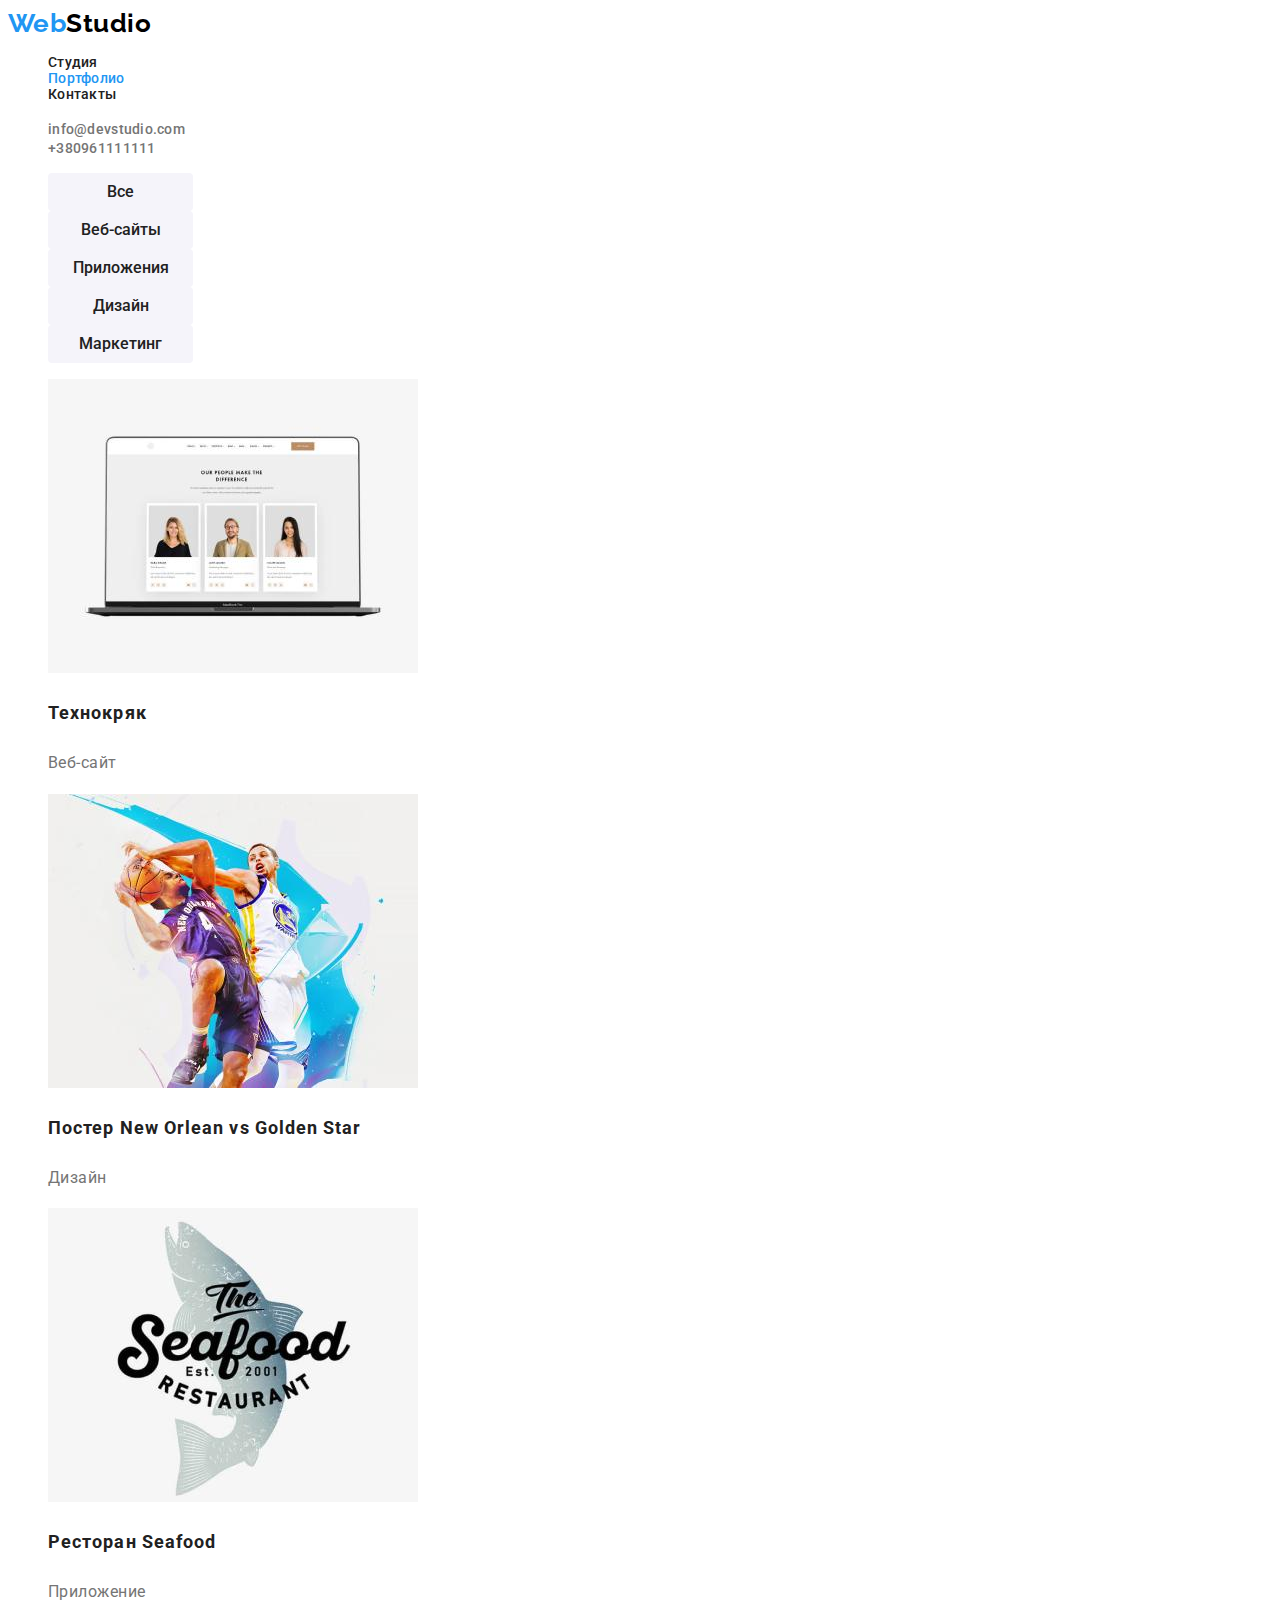
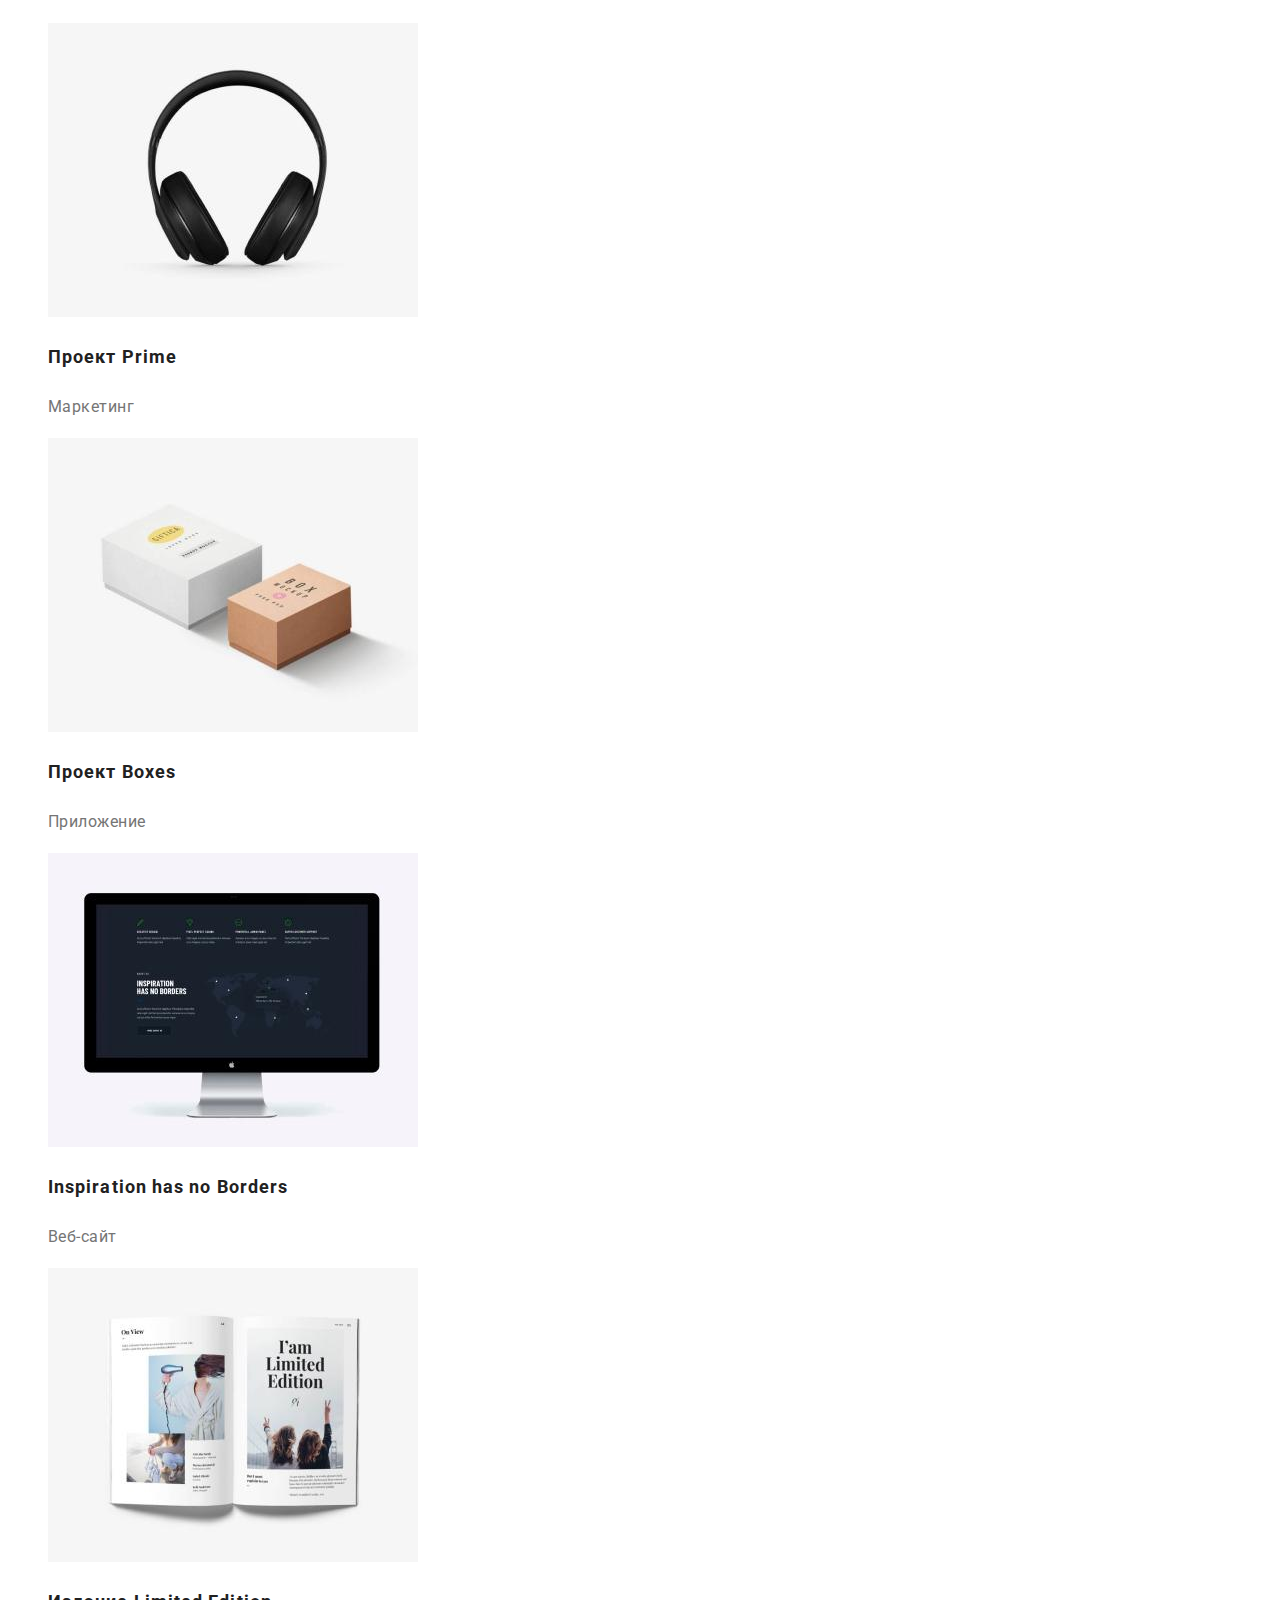
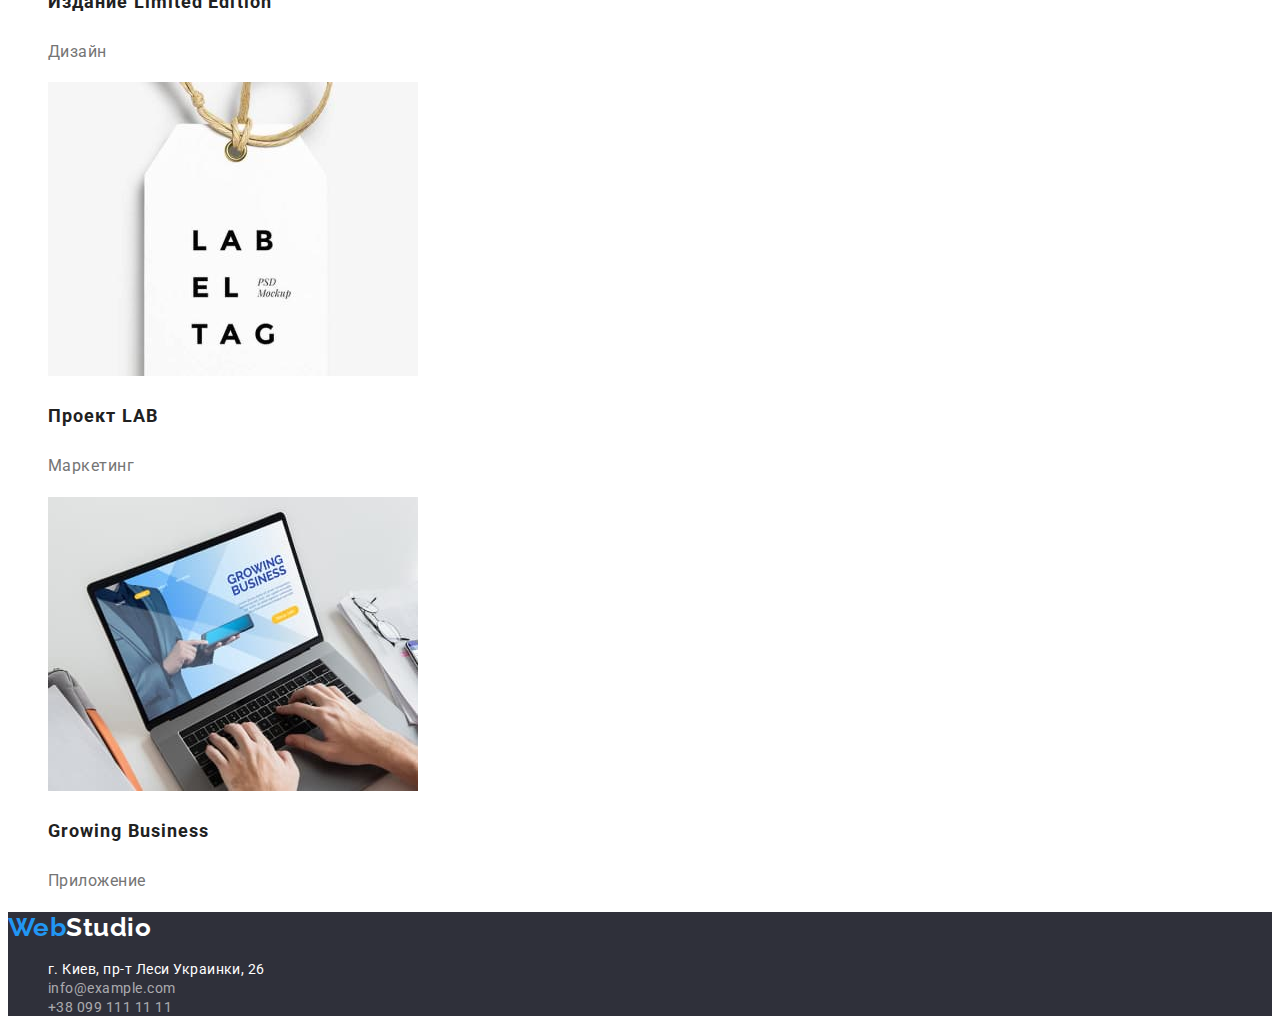
==== commit 7428d15c: "portfolio fin" ====
--- a/portfolio.html
+++ b/portfolio.html
@@ -35,62 +35,63 @@
         <section class="filters">
             <h2 hidden>Фильтр работ</h2>
             <ul class="filters-list list">
-                <li class="filters-item"><button type="button">Все</button></li>
-                <li class="filters-item"><button type="button">Веб-сайты</button></li>
-                <li class="filters-item"><button type="button">Приложения</button></li>
-                <li class="filters-item"><button type="button">Дизайн</button></li>
-                <li class="filters-item"><button type="button">Маркетинг</button></li>
+                <li><button class="filters-btn btn" type="button">Все</button></li>
+                <li><button class="filters-btn btn" type="button">Веб-сайты</button></li>
+                <li><button class="filters-btn btn" type="button">Приложения</button></li>
+                <li><button class="filters-btn btn" type="button">Дизайн</button></li>
+                <li><button class="filters-btn btn" type="button">Маркетинг</button></li>
             </ul>
         </section>
-        <section>
+        <!-- Projects -->
+        <section class="Projects">
             <h2 hidden>Примеры работ</h2>
-            <ul>
-                <li>
+            <ul class="projects-list list">
+                <li class="projects-item">
                     <img src="./images/portfolio/project_1.jpg" width="370"
                         alt="изображение ноутбука с открытой страницей сайта" />
-                    <h3>Технокряк</h3>
-                    <p>Веб-сайт</p>
+                    <h3 class="projects-title">Технокряк</h3>
+                    <p class="projects-subtitle">Веб-сайт</p>
                 </li>
-                <li>
+                <li class="projects-item">
                     <img src="./images/portfolio/project_2.jpg" width="370" alt="изображение двух баскетболистов" />
-                    <h3>Постер <span lang="en">New Orlean vs Golden Star</span></h3>
-                    <p>Дизайн</p>
+                    <h3 class="projects-title">Постер <span lang="en">New Orlean vs Golden Star</span></h3>
+                    <p class="projects-subtitle">Дизайн</p>
                 </li>
-                <li>
+                <li class="projects-item">
                     <img src="./images/portfolio/project_3.jpg" width="370" alt="изображение логотипа ресторана" />
-                    <h3>Ресторан <span lang="en">Seafood</span></h3>
-                    <p>Приложение</p>
+                    <h3 class="projects-title">Ресторан <span lang="en">Seafood</span></h3>
+                    <p class="projects-subtitle">Приложение</p>
                 </li>
-                <li>
+                <li class="projects-item">
                     <img src="./images/portfolio/project_4.jpg" width="370" alt="изображение наушников" />
-                    <h3>Проект <span lang="en">Prime</span></h3>
-                    <p>Маркетинг</p>
+                    <h3 class="projects-title">Проект <span lang="en">Prime</span></h3>
+                    <p class="projects-subtitle">Маркетинг</p>
                 </li>
-                <li>
+                <li class="projects-item">
                     <img src="./images/portfolio/project_5.jpg" width="370" alt="изображение двух коробок" />
-                    <h3>Проект <span lang="en">Boxes</span></h3>
-                    <p>Приложение</p>
+                    <h3 class="projects-title">Проект <span lang="en">Boxes</span></h3>
+                    <p class="projects-subtitle">Приложение</p>
                 </li>
-                <li>
+                <li class="projects-item">
                     <img src="./images/portfolio/project_6.jpg" width="370" alt="изображение монитора с Веб-сайтом" />
-                    <h3 lang="en">Inspiration has no Borders</h3>
-                    <p>Веб-сайт</p>
+                    <h3 class="projects-title" lang="en">Inspiration has no Borders</h3>
+                    <p class="projects-subtitle">Веб-сайт</p>
                 </li>
-                <li>
+                <li class="projects-item">
                     <img src="./images/portfolio/project_7.jpg" width="370" alt="изображение открытой киниги" />
-                    <h3>Издание <span lang="en">Limited Edition</span></h3>
-                    <p>Дизайн</p>
+                    <h3 class="projects-title">Издание <span lang="en">Limited Edition</span></h3>
+                    <p class="projects-subtitle">Дизайн</p>
                 </li>
-                <li>
+                <li class="projects-item">
                     <img src="./images/portfolio/project_8.jpg" width="370" alt="изображение бирки с буквами" />
-                    <h3>Проект <span lang="en">LAB</span></h3>
-                    <p>Маркетинг</p>
+                    <h3 class="projects-title">Проект <span lang="en">LAB</span></h3>
+                    <p class="projects-subtitle">Маркетинг</p>
                 </li>
-                <li>
+                <li class="projects-item">
                     <img src="./images/portfolio/project_9.jpg" width="370"
                         alt="изображение ноутбука и набора текста" />
-                    <h3>Growing Business</h3>
-                    <p>Приложение</p>
+                    <h3 class="projects-title">Growing Business</h3>
+                    <p class="projects-subtitle">Приложение</p>
                 </li>
             </ul>
         </section>
--- a/css/style.css
+++ b/css/style.css
@@ -15,6 +15,10 @@
     font-weight: 700;
     font-size: 26px;
     line-height: 1.19;
+}
+
+.btn {
+    cursor: pointer;
 }
 
 .list {
@@ -152,3 +156,35 @@
 
 /* Portfolio Page */
 
+.filters-btn {
+    background: #F5F4FA;
+    width: 145px;
+    height: 38px;
+    border-radius: 4px;
+    color: var(--primary-text-color);
+    font-weight: 500;
+    font-size: 16px;
+    line-height: 1.6;
+    border-style: none;
+    font-family: 'Roboto', sans-serif;
+}
+
+.filters-btn:hover,
+.filters-btn:focus {
+    background-color: var(--accent-color);
+    color: #FFFFFF;
+}
+
+.projects-title {
+    color: var(--primary-text-color);
+    font-weight: 700;
+    font-size: 18px;
+    line-height: 2;
+    letter-spacing: 0.06em;
+}
+
+.projects-subtitle {
+    color: var(--secondary-text-color);
+    font-size: 16px;
+    line-height: 1.8;
+}